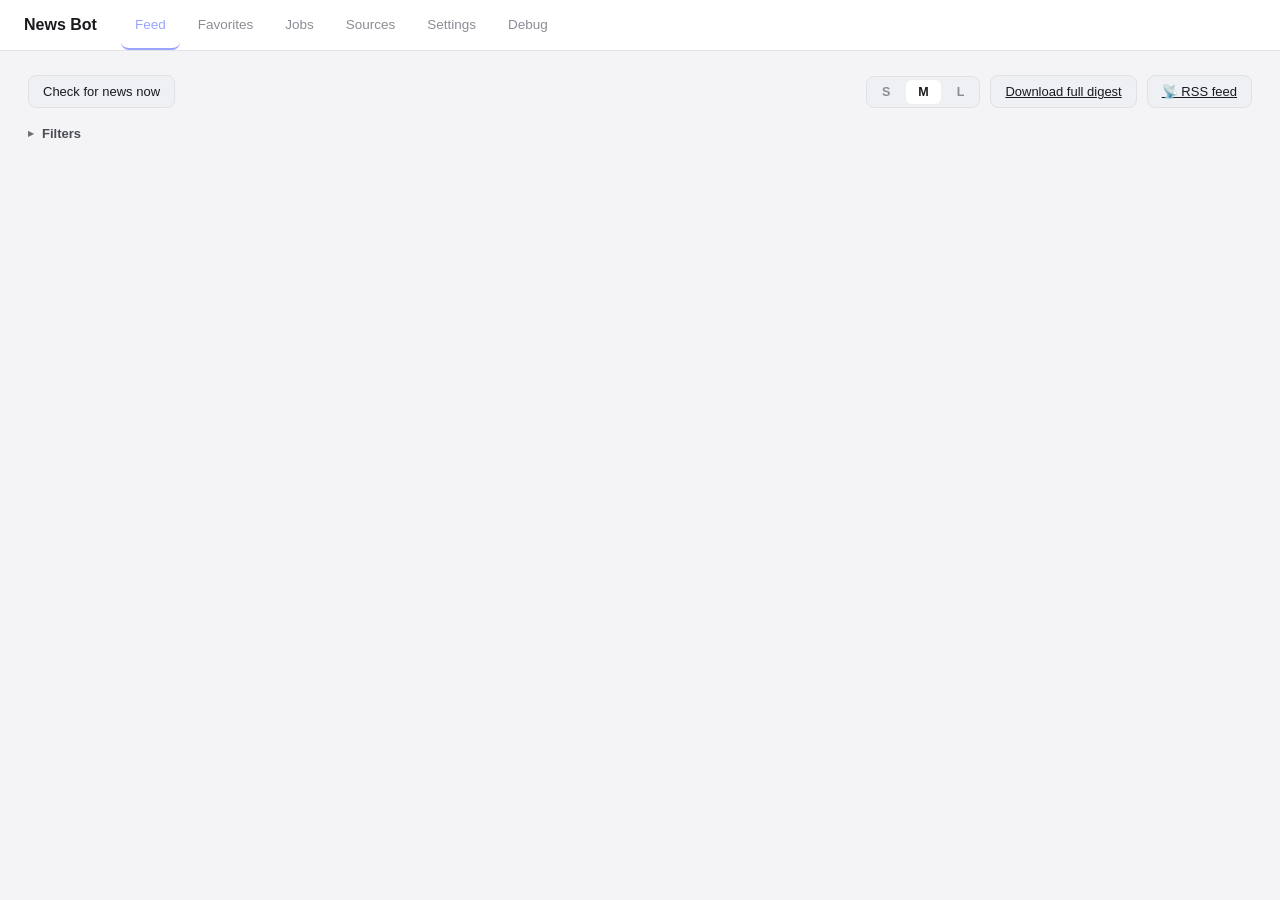
==== static/index.html @ f333988a "Add a Debug tab: live scheduler/Discord/scraping status Built after last night's silent failure -- a" ====
<!DOCTYPE html>
<html lang="en">
<head>
<meta charset="UTF-8">
<title>News Bot</title>
<meta name="viewport" content="width=device-width, initial-scale=1">
<link rel="stylesheet" href="/static/style.css">
</head>
<body>
  <header class="topbar">
    <h1>News Bot</h1>
    <button class="tab-btn active" data-view="feed">Feed</button>
    <button class="tab-btn" data-view="favorites">Favorites</button>
    <button class="tab-btn" data-view="jobs">Jobs</button>
    <button class="tab-btn" data-view="sources">Sources</button>
    <button class="tab-btn" data-view="settings">Settings</button>
    <button class="tab-btn" data-view="debug">Debug</button>
  </header>

  <main>
    <!-- FEED -->
    <section id="view-feed" class="view active">
      <div class="toolbar">
        <button id="run-now-btn">Check for news now</button>
        <span id="run-now-status" class="hint"></span>
        <div class="spacer"></div>
        <div class="view-toggle" id="size-toggle">
          <button class="view-toggle-btn" data-size="small" title="Small cards">S</button>
          <button class="view-toggle-btn active" data-size="medium" title="Medium cards">M</button>
          <button class="view-toggle-btn" data-size="large" title="Large cards">L</button>
        </div>
        <a class="btn" href="/api/digest.html" target="_blank">Download full digest</a>
        <a class="btn" href="/api/feed.xml" target="_blank" title="Subscribe in any RSS reader">📡 RSS feed</a>
      </div>
      <details id="feed-filters" class="filter-menu">
        <summary><span class="chevron">&#9656;</span> Filters</summary>
        <div id="feed-chips" class="chips"></div>
        <div id="feed-tag-chips" class="chips"></div>
      </details>
      <div id="feed-days"></div>
      <div id="feed-empty" class="empty-state" style="display:none">No articles yet — click "Check for news now" or wait for the daily run.</div>
      <div id="feed-no-match" class="empty-state" style="display:none">No articles match the selected filters.</div>
    </section>

    <!-- FAVORITES -->
    <section id="view-favorites" class="view">
      <div class="folder-layout">
        <div class="folder-list">
          <div class="toolbar">
            <button id="new-folder-btn">+ New folder</button>
          </div>
          <div id="folder-items"></div>
        </div>
        <div class="folder-content">
          <div id="favorites-grid" class="grid"></div>
          <div id="favorites-empty" class="empty-state" style="display:none">No favorites in this folder yet — star an article from the Feed tab.</div>
        </div>
      </div>
    </section>

    <!-- JOBS -->
    <section id="view-jobs" class="view">
      <div class="toolbar">
        <button id="job-run-now-btn">Check for jobs now</button>
        <span id="job-run-now-status" class="hint"></span>
        <div class="spacer"></div>
        <div class="view-toggle" id="job-view-toggle">
          <button class="view-toggle-btn active" data-view="list">List</button>
          <button class="view-toggle-btn" data-view="calendar">📅 Deadlines</button>
        </div>
        <a class="btn" href="/api/digest.html" target="_blank">Download full digest</a>
        <a class="btn" href="/api/feed.xml" target="_blank" title="Subscribe in any RSS reader">📡 RSS feed</a>
      </div>
      <details id="job-filters" class="filter-menu">
        <summary><span class="chevron">&#9656;</span> Filters</summary>
        <div id="job-chips" class="chips"></div>
        <p class="hint" style="margin: 4px 0;">Click a tag below to hide/show it (opposite of the source chips above) — Fellowship, Internship, Physicist, Post-Doc, and Professorship are hidden by default.</p>
        <div id="job-tag-chips" class="chips"></div>
      </details>
      <div id="job-list-view">
        <div id="job-days"></div>
        <div id="job-empty" class="empty-state" style="display:none">No job/thesis offers scraped yet — click "Check for jobs now" or wait for the daily run.</div>
        <div id="job-no-match" class="empty-state" style="display:none">No offers match the selected filters.</div>
      </div>
      <div id="job-calendar-view" style="display:none">
        <div class="cal-nav">
          <button id="job-cal-today">Today</button>
          <button id="job-cal-prev">&#8249;</button>
          <span id="job-cal-label" class="cal-nav__label"></span>
          <button id="job-cal-next">&#8250;</button>
        </div>
        <div id="job-cal-grid" class="cal-grid"></div>
        <div id="job-cal-empty" class="empty-state" style="display:none">No job/thesis offers have a known application deadline yet.</div>
      </div>
    </section>

    <!-- SOURCES -->
    <section id="view-sources" class="view">
      <datalist id="existing-groups-inline"></datalist>
      <div class="toolbar">
        <button id="add-source-btn" class="primary">+ Add source</button>
        <div class="spacer"></div>
        <div class="chips" id="health-filter-chips">
          <button class="chip chip-all active" data-health="__all__">All</button>
          <button class="chip" data-health="ok">🟢 Working</button>
          <button class="chip" data-health="empty">🟡 Empty</button>
          <button class="chip" data-health="error">🔴 Broken</button>
        </div>
      </div>
      <div id="group-filter-chips" class="chips"></div>
      <div id="add-source-form" style="display:none; margin-bottom: 20px;"></div>
      <h3>Websites</h3>
      <div id="website-sources"></div>
      <h3>Newsletters</h3>
      <div id="newsletter-sources"></div>
      <h3>Social Media</h3>
      <div id="social-sources"></div>
      <h3>Job/Thesis Offers</h3>
      <div id="job-sources"></div>
    </section>

    <!-- SETTINGS -->
    <section id="view-settings" class="view">
      <div class="card-form" style="margin-bottom: 20px;">
        <h3>Daily digest schedule</h3>
        <div class="field">
          <label>Time (24h)</label>
          <input type="number" id="setting-hour" min="0" max="23" style="width:70px">
          :
          <input type="number" id="setting-minute" min="0" max="59" style="width:70px">
        </div>
        <div class="field">
          <label>Timezone (IANA name)</label>
          <input type="text" id="setting-timezone" placeholder="Europe/Paris">
        </div>
        <div class="field">
          <label>Discord channel ID</label>
          <input type="text" id="setting-channel" placeholder="123456789012345678">
        </div>
        <button id="save-settings-btn" class="primary">Save</button>
        <span id="settings-status" class="hint"></span>
        <p class="hint">A schedule time change takes effect after restarting the app.</p>
      </div>

      <div class="card-form" style="margin-bottom: 20px;">
        <h3>Email digest subscribers</h3>
        <p class="hint" id="smtp-status"></p>
        <div class="field">
          <label>Add an email</label>
          <input type="email" id="subscribe-email" placeholder="you@example.com">
          <button id="subscribe-btn">Subscribe</button>
        </div>
        <div id="subscribers-list"></div>
      </div>

      <div class="card-form">
        <h3>Job tags</h3>
        <p class="hint">Job/thesis offers are auto-tagged by matching their title against each tag's keywords (first match wins, checked top to bottom). Only applies to the Jobs tab.</p>
        <div id="job-tags-list"></div>
        <div class="field" style="margin-top: 14px;">
          <label>New tag name</label>
          <input type="text" id="new-job-tag-name" placeholder="e.g. Postdoc" style="width: 200px">
        </div>
        <div class="field">
          <label>Keywords (comma-separated)</label>
          <input type="text" id="new-job-tag-keywords" placeholder="e.g. postdoc, post-doc, postdoctoral" style="width: 100%">
        </div>
        <button id="add-job-tag-btn" class="primary">Add tag</button>
        <button id="retag-jobs-btn">Reapply tags to existing listings</button>
        <span id="job-tags-status" class="hint"></span>
      </div>
    </section>

    <!-- DEBUG -->
    <section id="view-debug" class="view">
      <div class="toolbar">
        <button id="debug-refresh-btn">Refresh</button>
        <span id="debug-status" class="hint"></span>
      </div>

      <div class="card-form" style="margin-bottom: 20px;">
        <h3>Process</h3>
        <div id="debug-process"></div>
      </div>

      <div class="card-form" style="margin-bottom: 20px;">
        <h3>Discord bot</h3>
        <div id="debug-discord"></div>
      </div>

      <div class="card-form" style="margin-bottom: 20px;">
        <h3>Daily digest scheduler</h3>
        <div id="debug-scheduler"></div>
      </div>

      <div class="card-form" style="margin-bottom: 20px;">
        <h3>Articles</h3>
        <div id="debug-articles"></div>
      </div>

      <div class="card-form">
        <h3>Latest scraping, per source</h3>
        <p class="hint">Sources with the oldest (or no) check are listed first -- if the whole list shows "Not checked yet" or a check from days ago, the scheduler likely never ran, not just this one source.</p>
        <div id="debug-sources"></div>
      </div>
    </section>
  </main>

  <script src="/static/app.js"></script>
</body>
</html>
---- static/style.css ----
:root { color-scheme: dark; }
* { box-sizing: border-box; }
body {
  margin: 0;
  background: #16171a;
  color: #e8e8ea;
  font-family: -apple-system, BlinkMacSystemFont, "Segoe UI", Roboto, Helvetica, Arial, sans-serif;
}

header.topbar {
  position: sticky;
  top: 0;
  z-index: 20;
  display: flex;
  align-items: center;
  gap: 4px;
  padding: 0 24px;
  background: #1c1d21;
  border-bottom: 1px solid #2a2b30;
}
header.topbar h1 {
  font-size: 16px;
  font-weight: 600;
  margin: 0 20px 0 0;
  padding: 16px 0;
}
.tab-btn {
  appearance: none;
  border: none;
  background: none;
  color: #8a8d94;
  font-size: 13.5px;
  font-weight: 500;
  padding: 16px 14px;
  cursor: pointer;
  border-bottom: 2px solid transparent;
}
.tab-btn:hover { color: #e8e8ea; }
.tab-btn.active { color: #9aa5ff; border-bottom-color: #9aa5ff; }

main { padding: 24px 28px 60px; max-width: 1400px; margin: 0 auto; }
.view { display: none; }
.view.active { display: block; }

.toolbar {
  display: flex;
  flex-wrap: wrap;
  align-items: center;
  gap: 10px;
  margin-bottom: 18px;
}
.toolbar .spacer { flex: 1; }

button, .btn {
  appearance: none;
  border: 1px solid #2f3037;
  background: #232429;
  color: #e8e8ea;
  font-size: 13px;
  font-weight: 500;
  padding: 8px 14px;
  border-radius: 8px;
  cursor: pointer;
}
button:hover, .btn:hover { border-color: #4c4f56; }
button.primary { background: #3a4bd6; border-color: #3a4bd6; color: white; }
button.primary:hover { background: #4757e0; border-color: #4757e0; }
button.danger { color: #ff8a8a; }
button:disabled { opacity: 0.5; cursor: not-allowed; }

input[type="text"], input[type="email"], input[type="number"], select {
  background: #1e1f24;
  border: 1px solid #2f3037;
  color: #e8e8ea;
  font-size: 13px;
  padding: 8px 10px;
  border-radius: 8px;
}
input:focus, select:focus { outline: none; border-color: #6069d6; }
label { font-size: 12.5px; color: #b7bac1; display: block; margin-bottom: 4px; }
.field { margin-bottom: 12px; }

/* Chips (source filter) */
.chips { display: flex; flex-wrap: wrap; gap: 8px; margin-bottom: 18px; }
.chip {
  appearance: none; border: 1px solid #2f3037; background: #232429; color: #b7bac1;
  font-size: 12.5px; font-weight: 500; padding: 5px 12px; border-radius: 999px; cursor: pointer;
}
.chip:hover { border-color: #4c4f56; color: #e8e8ea; }
.chip[data-hue]:not(.chip-all) { border-color: hsla(var(--hue), 70%, 60%, 0.35); }
.chip[data-hue]:not(.chip-all).active {
  background: hsla(var(--hue), 70%, 55%, 0.22); border-color: hsl(var(--hue), 70%, 60%); color: hsl(var(--hue), 85%, 82%);
}
.chip-all.active { background: #33343b; border-color: #5a5d66; color: #f2f2f4; }
.chip-group-label {
  flex-basis: 100%;
  font-size: 11px; font-weight: 600; color: #6b6e75;
  text-transform: uppercase; letter-spacing: 0.03em;
  margin: 4px 0 -2px;
}

/* Article grid */
.grid { display: grid; grid-template-columns: repeat(auto-fill, minmax(300px, 1fr)); gap: 18px; }

.card.hidden { display: none; }

/* Small/Medium/Large segmented toggle (card size, in the Feed toolbar) */
.view-toggle { display: flex; gap: 4px; background: #1e1f24; border: 1px solid #2a2b30; border-radius: 8px; padding: 3px; }
.view-toggle-btn { appearance: none; border: none; background: none; color: #8a8d94; font-size: 12.5px; font-weight: 600; padding: 5px 12px; border-radius: 6px; cursor: pointer; }
.view-toggle-btn.active { background: #2f3037; color: #e8e8ea; }

/* Feed card size (data-size on #feed-days, set by app.js, persisted to
   localStorage) -- medium is the unmodified .grid/.card default above, so
   only small/large need overrides here. */
#feed-days[data-size="small"] .grid { grid-template-columns: repeat(auto-fill, minmax(190px, 1fr)); gap: 12px; }
#feed-days[data-size="small"] .card-image { aspect-ratio: 16 / 10; }
#feed-days[data-size="small"] .card-body { padding: 10px 12px 12px; gap: 6px; }
#feed-days[data-size="small"] .card-body h3 {
  font-size: 12.5px; -webkit-line-clamp: 2; display: -webkit-box; -webkit-box-orient: vertical; overflow: hidden;
}
#feed-days[data-size="small"] .card-meta { font-size: 10.5px; gap: 5px; }
#feed-days[data-size="small"] .tag, #feed-days[data-size="small"] .content-tag { font-size: 10px; padding: 1px 7px; }

#feed-days[data-size="large"] .grid { grid-template-columns: repeat(auto-fill, minmax(420px, 1fr)); gap: 24px; }
#feed-days[data-size="large"] .card-body { padding: 20px 22px 22px; gap: 14px; }
#feed-days[data-size="large"] .card-body h3 { font-size: 19px; }
#feed-days[data-size="large"] .card-meta { font-size: 13px; }

/* Filters menu: collapsible wrapper around the Feed tab's source/topic chip
   rows -- closed by default (see loadFeed(), no `open` attr), same <details>
   pattern as .day-group below, so opening it doesn't need any JS of its own. */
.filter-menu { margin-bottom: 18px; }
.filter-menu summary {
  list-style: none;
  cursor: pointer;
  display: flex;
  align-items: center;
  gap: 8px;
  font-size: 13px;
  font-weight: 600;
  color: #b7bac1;
  user-select: none;
}
.filter-menu summary::-webkit-details-marker { display: none; }
.filter-menu summary:hover { color: #e8e8ea; }
.filter-menu .chevron { display: inline-block; font-size: 11px; color: #6b6e75; transition: transform 0.12s ease; }
.filter-menu[open] .chevron { transform: rotate(90deg); }
.filter-menu .chips { margin-top: 12px; margin-bottom: 0; }
.filter-menu .chips:first-of-type { margin-top: 12px; }

/* Day groups: a plain grid of cards per calendar day, collapsible, with a
   vertical accent line down the left edge separating one day's cluster
   from the next (see the CLAUDE.md "Feed layout" note for why this replaced
   an earlier separate Grid/Timeline toggle). */
.day-group {
  border-left: 3px solid #2a2b30;
  padding-left: 16px;
  margin-bottom: 22px;
}
.day-group summary {
  list-style: none;
  cursor: pointer;
  display: flex;
  align-items: center;
  gap: 10px;
  padding: 4px 0 14px;
  user-select: none;
}
.day-group summary::-webkit-details-marker { display: none; }
.day-group .chevron {
  display: inline-block; font-size: 11px; color: #6b6e75; transition: transform 0.12s ease;
}
.day-group[open] .chevron { transform: rotate(90deg); }
.day-group-label { font-size: 13.5px; font-weight: 600; color: #e8e8ea; }
.day-group-count { font-size: 12px; color: #6b6e75; }
.day-group summary:hover .day-group-label { color: #9aa5ff; }

@media (prefers-color-scheme: light) {
  .view-toggle { background: #eef0f3; border-color: #dfe1e6; }
  .view-toggle-btn.active { background: #ffffff; color: #1a1a1e; }
  .day-group { border-left-color: #dfe1e6; }
  .day-group-label { color: #1a1a1e; }
  .filter-menu summary { color: #4a4d55; }
  .content-tag { background: #eef0f3; color: #4a4d55; }
  .job-tag { background: rgba(58,75,214,0.12); color: #3a4bd6; }
}
.card {
  position: relative;
  display: flex; flex-direction: column; background: #1e1f24; border: 1px solid #2a2b30; border-radius: 10px;
  overflow: hidden;
}
.card-image { width: 100%; aspect-ratio: 16/9; background: #26272c; overflow: hidden; }
.card-image img { width: 100%; height: 100%; object-fit: cover; display: block; }
.card-body { padding: 14px 16px 16px; display: flex; flex-direction: column; gap: 10px; flex: 1; }
.card-body h3 { margin: 0; font-size: 15px; line-height: 1.4; font-weight: 600; color: #f2f2f4; }
.card-body h3 a { color: inherit; text-decoration: none; }
.card-body h3 a:hover { text-decoration: underline; }
.card-meta { margin-top: auto; display: flex; align-items: center; flex-wrap: wrap; gap: 8px; font-size: 12px; color: #8a8d94; }
.tag {
  background: hsla(var(--hue), 70%, 55%, 0.18); color: hsl(var(--hue), 85%, 78%); font-weight: 600;
  font-size: 11px; padding: 2px 9px; border-radius: 999px; white-space: nowrap;
}
.content-tag {
  background: #2a2b30; color: #b7bac1; font-weight: 500;
  font-size: 11px; padding: 2px 9px; border-radius: 999px; white-space: nowrap;
}
.job-tag {
  background: rgba(154,165,255,0.16); color: #9aa5ff; font-weight: 600;
  font-size: 11px; padding: 2px 9px; border-radius: 999px; white-space: nowrap;
}
.deadline-badge {
  font-size: 11px; font-weight: 600; padding: 2px 9px; border-radius: 999px; white-space: nowrap;
  background: rgba(242,201,76,0.16); color: #f2c94c;
}
.deadline-badge[data-passed="true"] { background: rgba(255,138,138,0.14); color: #ff8a8a; }
.deadline-edit-btn {
  appearance: none; border: 1px dashed #3f4048; background: none; color: #8a8d94;
  font-size: 11px; padding: 1px 8px; border-radius: 999px; cursor: pointer; white-space: nowrap;
}
.deadline-edit-btn:hover { border-color: #6069d6; color: #9aa5ff; }
.archive-btn {
  appearance: none; border: 1px dashed #3f4048; background: none; color: #8a8d94;
  font-size: 11px; padding: 1px 8px; border-radius: 999px; cursor: pointer; white-space: nowrap;
}
.archive-btn:hover { border-color: #ff8a8a; color: #ff8a8a; }
.fav-btn {
  position: absolute; top: 10px; right: 10px; z-index: 2;
  background: rgba(20,20,24,0.7); border: none; border-radius: 999px; width: 30px; height: 30px;
  font-size: 15px; color: #f2c94c; cursor: pointer; padding: 0;
}
.fav-btn:hover { background: rgba(20,20,24,0.9); }

.empty-state { padding: 60px 28px; text-align: center; color: #6b6e75; font-size: 14px; }

/* Sources list */
.source-row {
  display: flex; flex-wrap: wrap; align-items: center; gap: 12px; padding: 12px 14px;
  background: #1e1f24; border: 1px solid #2a2b30; border-radius: 8px; margin-bottom: 8px;
}
.source-row .name { font-weight: 600; flex: 1; }
.source-row .meta { color: #6b6e75; font-size: 12px; }
.source-row.disabled { opacity: 0.5; }
.latest-article {
  flex-basis: 100%; font-size: 12.5px; color: #8a8d94;
  overflow: hidden; text-overflow: ellipsis; white-space: nowrap;
}
.latest-article a { color: #9aa5ff; text-decoration: none; }
.latest-article a:hover { text-decoration: underline; }
.group-input { width: 130px; font-size: 12px; padding: 4px 8px; }
.job-tag-move { display: flex; flex-direction: column; gap: 2px; }
.move-job-tag-btn { padding: 0 6px; font-size: 10px; line-height: 1.6; }
.move-job-tag-btn:disabled { opacity: 0.25; cursor: default; }
.health-badge { font-size: 12px; color: #8a8d94; white-space: nowrap; cursor: help; }

.card-form {
  background: #1e1f24; border: 1px solid #2a2b30; border-radius: 10px; padding: 18px; max-width: 520px;
}
.card-form h3 { margin-top: 0; }
.inline-edit-form { margin: -4px 0 12px; }
.hint { font-size: 12px; color: #6b6e75; margin-top: 4px; }
.error-text { color: #ff8a8a; font-size: 12.5px; margin-top: 6px; }
.success-text { color: #7fd88f; font-size: 12.5px; margin-top: 6px; }

/* Folders */
.folder-layout { display: flex; gap: 20px; align-items: flex-start; }
.folder-list { width: 220px; flex-shrink: 0; }
.folder-item {
  display: flex; justify-content: space-between; align-items: center; gap: 8px;
  padding: 8px 10px; border-radius: 8px; cursor: pointer; color: #b7bac1; font-size: 13.5px;
}
.folder-item:hover { background: #1e1f24; }
.folder-item.active { background: #232429; color: #e8e8ea; font-weight: 600; }
.folder-item .count { color: #6b6e75; font-size: 12px; }
.folder-content { flex: 1; }

select.folder-picker { margin-top: 8px; }

.selector-field-row { display: flex; gap: 6px; align-items: stretch; }
.selector-field-row input { flex: 1; }
.pick-btn { flex-shrink: 0; white-space: nowrap; }

/* Selector picker: a live sandboxed preview of the target page, opened by
   a field's "🎯 Pick" button, for clicking an element instead of hand-
   typing a CSS selector -- see static/picker-inject.js for the script
   injected into the iframe itself. */
.picker-modal .modal__box { max-width: 1100px; width: 95vw; }
.picker-status { display: flex; align-items: center; gap: 10px; margin-bottom: 10px; font-size: 13px; color: #b7bac1; flex-wrap: wrap; }
.picker-status strong { color: #9aa5ff; }
.picker-frame-wrap { border: 1px solid #2a2b30; border-radius: 8px; overflow: hidden; background: #fff; }
.picker-frame-wrap iframe { width: 100%; height: 60vh; border: none; display: block; }

/* Jobs: deadline calendar view -- a real Mon-Sun month grid, same shape as
   any calendar app. Cells hold up to 3 small source-hued pills; a "+N more"
   or clicking the day number opens the modal below with the full list. */
.cal-nav { display: flex; align-items: center; gap: 10px; margin-bottom: 14px; }
.cal-nav__label { font-size: 15px; font-weight: 600; min-width: 160px; text-align: center; }
.cal-grid { display: grid; grid-template-columns: repeat(7, 1fr); gap: 1px; background: #2a2b30; border: 1px solid #2a2b30; border-radius: 8px; overflow: hidden; }
.cal__weekday { background: #1c1d21; color: #6b6e75; font-size: 11px; font-weight: 600; text-transform: uppercase; padding: 6px 8px; text-align: center; }
.cal__cell { background: #1e1f24; min-height: 90px; padding: 6px; display: flex; flex-direction: column; gap: 4px; cursor: pointer; }
.cal__cell:hover { background: #232429; }
.cal__cell--out { opacity: 0.4; }
.cal__cell--today .cal__daynum { color: #9aa5ff; font-weight: 700; }
.cal__daynum { font-size: 12px; color: #b7bac1; }
.cal__pills { display: flex; flex-direction: column; gap: 3px; }
.cal__pill {
  appearance: none; border: none; text-align: left; cursor: pointer;
  background: hsla(var(--hue), 70%, 55%, 0.22); color: hsl(var(--hue), 85%, 82%);
  font-size: 10.5px; padding: 2px 6px; border-radius: 4px;
  white-space: nowrap; overflow: hidden; text-overflow: ellipsis;
}
.cal__more { font-size: 10.5px; color: #6b6e75; padding: 0 2px; }

/* Shared small modal (job-day deadline detail) -- this app had no modal
   pattern before; kept intentionally minimal since it's used in one place
   so far, not a reusable design-system component. */
.modal { position: fixed; inset: 0; background: rgba(10,10,12,0.6); display: flex; align-items: center; justify-content: center; z-index: 50; padding: 20px; }
.modal__box { background: #1e1f24; border: 1px solid #2a2b30; border-radius: 10px; padding: 20px; max-width: 900px; max-height: 85vh; overflow-y: auto; width: 100%; }
.modal__head { display: flex; align-items: center; justify-content: space-between; gap: 12px; margin-bottom: 16px; }
.modal__head h3 { margin: 0; font-size: 16px; }
.modal__close { appearance: none; border: none; background: none; color: #8a8d94; font-size: 22px; line-height: 1; cursor: pointer; padding: 0; }
.modal__close:hover { color: #e8e8ea; }

@media (prefers-color-scheme: light) {
  body { background: #f4f4f6; color: #1a1a1e; }
  header.topbar { background: #ffffff; border-bottom-color: #e4e4e8; }
  button, .btn { background: #eef0f3; border-color: #dfe1e6; color: #1a1a1e; }
  input, select { background: #ffffff; border-color: #dfe1e6; color: #1a1a1e; }
  .card, .source-row, .card-form { background: #ffffff; border-color: #e4e4e8; }
  .card-image { background: #eceef1; }
  .card-body h3 { color: #1a1a1e; }
  .cal-grid { background: #e4e4e8; border-color: #e4e4e8; }
  .cal__weekday { background: #ffffff; color: #6b6e75; }
  .cal__cell { background: #f4f4f6; }
  .cal__cell:hover { background: #eef0f3; }
  .cal__daynum { color: #4a4d55; }
  .modal__box { background: #ffffff; border-color: #e4e4e8; }
}
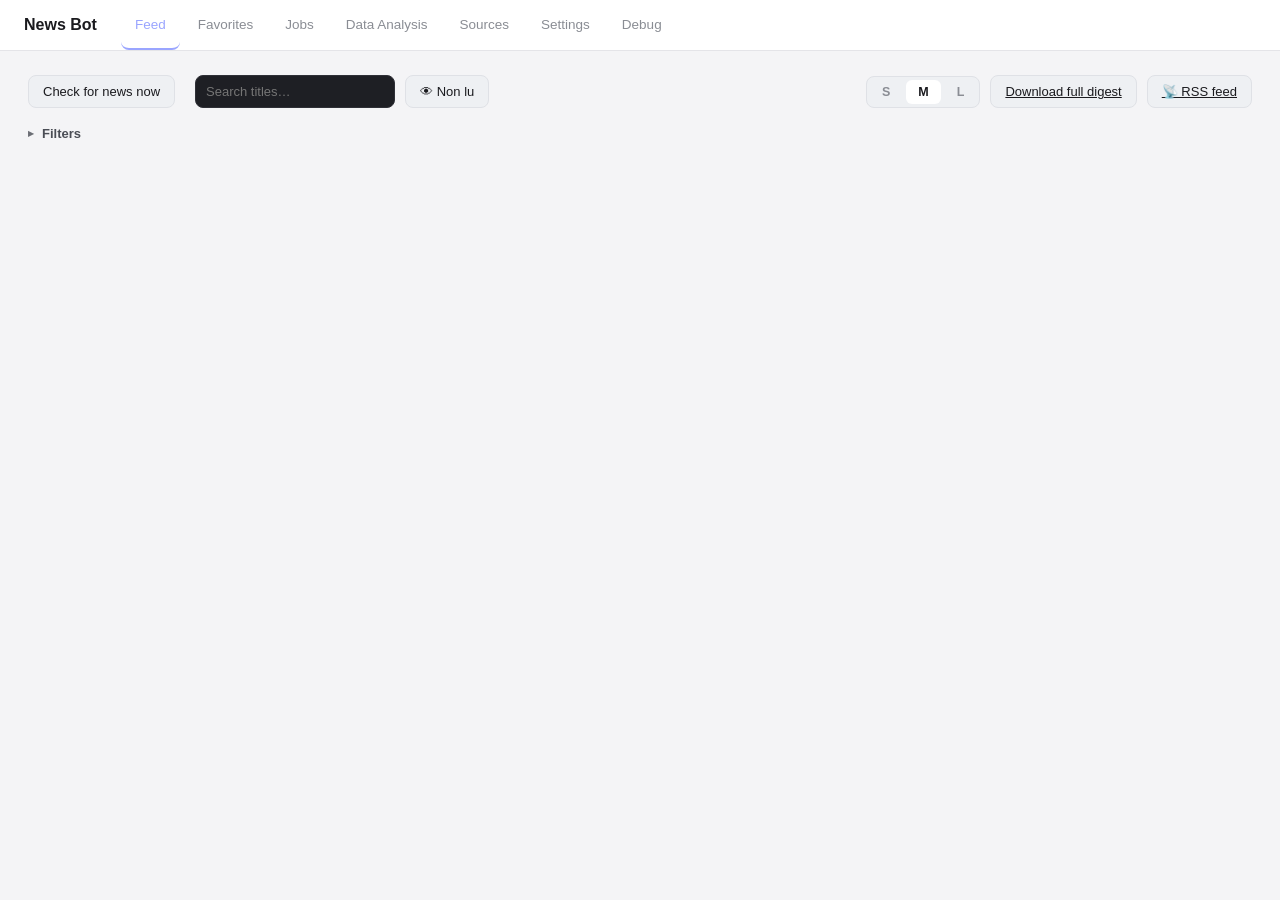
==== commit 7b1359e3: "Jobs tab overhaul, Indeed same-digest dedup fix, app.doctorat.gouv.fr source Accumulated work across" ====
--- a/static/index.html
+++ b/static/index.html
@@ -12,6 +12,7 @@
     <button class="tab-btn active" data-view="feed">Feed</button>
     <button class="tab-btn" data-view="favorites">Favorites</button>
     <button class="tab-btn" data-view="jobs">Jobs</button>
+    <button class="tab-btn" data-view="analysis">Data Analysis</button>
     <button class="tab-btn" data-view="sources">Sources</button>
     <button class="tab-btn" data-view="settings">Settings</button>
     <button class="tab-btn" data-view="debug">Debug</button>
@@ -23,6 +24,8 @@
       <div class="toolbar">
         <button id="run-now-btn">Check for news now</button>
         <span id="run-now-status" class="hint"></span>
+        <input type="search" id="feed-search" class="search-input" placeholder="Search titles…">
+        <button id="feed-unread-toggle" title="Show only articles you haven't viewed">👁 Non lu</button>
         <div class="spacer"></div>
         <div class="view-toggle" id="size-toggle">
           <button class="view-toggle-btn" data-size="small" title="Small cards">S</button>
@@ -63,18 +66,33 @@
       <div class="toolbar">
         <button id="job-run-now-btn">Check for jobs now</button>
         <span id="job-run-now-status" class="hint"></span>
+        <input type="search" id="job-search" class="search-input" placeholder="Search titles…">
+        <button id="job-hide-expired-toggle" title="Hide offers whose application deadline has already passed">⏰ Hide expired</button>
+        <button id="job-show-hidden-toggle" title="Show offers you've hidden (pay/saved text are kept, unlike Archive)">🙈 Show hidden</button>
+        <button id="job-show-archived-toggle" title="Show offers you've archived (pay/saved text are not kept)">📁 Show archived</button>
         <div class="spacer"></div>
         <div class="view-toggle" id="job-view-toggle">
           <button class="view-toggle-btn active" data-view="list">List</button>
           <button class="view-toggle-btn" data-view="calendar">📅 Deadlines</button>
         </div>
+        <div class="view-toggle" id="job-group-toggle" title="Quick-filter by source group">
+          <button class="view-toggle-btn active" data-group="">All</button>
+          <button class="view-toggle-btn" data-group="PhD">PhD</button>
+          <button class="view-toggle-btn" data-group="ComSci">ComSci</button>
+        </div>
+        <button id="job-select-toggle-btn">☑ Select</button>
+        <button id="job-archive-selected-btn" style="display:none">🗄 Archive selected (<span id="job-selected-count">0</span>)</button>
+        <button id="job-hide-selected-btn" style="display:none">🙈 Hide selected</button>
+        <button id="job-stats-btn">📊 Pay stats</button>
+        <button id="job-new-tag-btn">+ New tag</button>
+        <button id="job-review-duplicates-btn" style="display:none">⚠ Review duplicates (<span id="job-review-duplicates-count">0</span>)</button>
         <a class="btn" href="/api/digest.html" target="_blank">Download full digest</a>
-        <a class="btn" href="/api/feed.xml" target="_blank" title="Subscribe in any RSS reader">📡 RSS feed</a>
+        <a class="btn" href="/api/jobs-feed.xml" target="_blank" title="Subscribe in any RSS reader (job/thesis offers only)">📡 RSS feed</a>
       </div>
       <details id="job-filters" class="filter-menu">
         <summary><span class="chevron">&#9656;</span> Filters</summary>
         <div id="job-chips" class="chips"></div>
-        <p class="hint" style="margin: 4px 0;">Click a tag below to hide/show it (opposite of the source chips above) — Fellowship, Internship, Physicist, Post-Doc, and Professorship are hidden by default.</p>
+        <p class="hint" style="margin: 4px 0;">Click a tag below to hide/show it (opposite of the source chips above) — Fellowship, Internship, Physicist, Post-Doc, and Professorship are hidden by default. This is saved per browser, so clicking one persists across visits — <button id="job-tag-reset-btn" class="link-btn">reset to default</button> if a tag you expect to be hidden (or shown) isn't.</p>
         <div id="job-tag-chips" class="chips"></div>
       </details>
       <div id="job-list-view">
@@ -91,6 +109,99 @@
         </div>
         <div id="job-cal-grid" class="cal-grid"></div>
         <div id="job-cal-empty" class="empty-state" style="display:none">No job/thesis offers have a known application deadline yet.</div>
+      </div>
+    </section>
+
+    <!-- DATA ANALYSIS (Jobs-side analytics: pay stats, volume by source, offers over time) -->
+    <section id="view-analysis" class="view">
+      <div class="toolbar">
+        <button id="analysis-refresh-btn">Refresh</button>
+        <label class="hint" for="analysis-bin-size" style="margin-left: 10px;">Pay bin (€)</label>
+        <input type="number" id="analysis-bin-size" min="1" step="100" style="width: 90px">
+        <label class="hint" for="analysis-granularity" style="margin-left: 10px;">Time bucket</label>
+        <select id="analysis-granularity">
+          <option value="week">Week</option>
+          <option value="month">Month</option>
+          <option value="quarter">Quarter</option>
+        </select>
+        <span id="analysis-status" class="hint"></span>
+      </div>
+
+      <div class="card-form" style="margin-bottom: 20px;">
+        <h3>Pay by tag</h3>
+        <p class="hint">
+          Archived offers are excluded, like every other chart on this page --
+          this tracks the active pipeline, not a retrospective pay archive (the
+          "📊 Pay stats" popup in the Jobs tab is the one place that still
+          includes archived offers, by design). "Untagged" and the 5 tags
+          hidden by default in the Jobs tab (Fellowship, Internship, Physicist,
+          Post-Doc, Professorship) are excluded here too. Best-effort: remuneration is
+          either scraped (title/excerpt only, so most listings won't have one)
+          or entered by hand via a job card's "+ Pay" / "✎" button. Figures are
+          always normalized to an annual amount first -- a per-month entry is
+          multiplied by 12 before averaging. Each histogram bins that tag's own
+          offers into fixed 500-wide pay ranges (its own min–max, not a shared
+          scale across tags), with a normal (Gaussian) curve fit to the same
+          mean/std dev overlaid -- how closely the bars hug the curve is itself
+          informative (a tight fit suggests pay here genuinely clusters around
+          one typical figure; a poor fit suggests several distinct pay tiers
+          lumped under one tag). Variance/std dev need at least 2 values to
+          mean anything and show "—" otherwise.
+        </p>
+        <div id="analysis-pay-charts"></div>
+      </div>
+
+      <div class="card-form" style="margin-bottom: 20px;">
+        <h3>Pay by city</h3>
+        <p class="hint">
+          Mean pay per city (only cities with at least one parseable pay value
+          are shown). No curve here -- city is a category with no natural
+          order, same reasoning as Offers by tag/Volume by source below.
+        </p>
+        <div id="analysis-pay-by-city"></div>
+      </div>
+
+      <div class="card-form" style="margin-bottom: 20px;">
+        <h3>Offers by tag</h3>
+        <p class="hint">
+          Same tag exclusions as Pay by tag above ("Untagged" plus the 5 tags
+          hidden by default in Jobs). How many job/thesis offers fall under each tag in total, archived
+          included. No curve fit here -- tags are categories with no natural
+          order, so there's no continuous axis for a curve to follow the way
+          there is for a histogram or a time series.
+        </p>
+        <div id="analysis-tag-distribution"></div>
+      </div>
+
+      <div class="card-form" style="margin-bottom: 20px;">
+        <h3>Volume by source</h3>
+        <p class="hint">How many offers each job source has contributed in total. Same "no curve, categories aren't ordered" reasoning as Offers by tag.</p>
+        <div id="analysis-source-volume"></div>
+      </div>
+
+      <div class="card-form" style="margin-bottom: 20px;">
+        <h3>Offers over time</h3>
+        <p class="hint">
+          Monthly count of offers *dated* that month (each offer's own
+          pub_date -- its listed posting date, or "now" as a fallback for a
+          source with no real date). A quadratic trend curve (least-squares
+          fit, not a moving average) is overlaid to show the broad direction
+          independent of month-to-month noise.
+        </p>
+        <div id="analysis-time-series"></div>
+      </div>
+
+      <div class="card-form">
+        <h3>New jobs over time</h3>
+        <p class="hint">
+          Monthly count of offers this app *first scraped* that month
+          (first_seen_at -- never defaulted or backfilled, always the real
+          discovery moment) -- a different question from "Offers over time"
+          above: this tracks the scraper's own discovery activity, not when
+          postings themselves claim to be dated. The two can disagree a lot
+          for a source with real (possibly old) listing dates.
+        </p>
+        <div id="analysis-new-jobs-time"></div>
       </div>
     </section>
 
--- a/static/style.css
+++ b/static/style.css
@@ -68,7 +68,7 @@
 button.danger { color: #ff8a8a; }
 button:disabled { opacity: 0.5; cursor: not-allowed; }
 
-input[type="text"], input[type="email"], input[type="number"], select {
+input[type="text"], input[type="email"], input[type="number"], input[type="search"], select {
   background: #1e1f24;
   border: 1px solid #2f3037;
   color: #e8e8ea;
@@ -77,6 +77,15 @@
   border-radius: 8px;
 }
 input:focus, select:focus { outline: none; border-color: #6069d6; }
+.search-input { width: 200px; }
+#feed-unread-toggle.active { background: #6069d6; border-color: #6069d6; color: #fff; }
+#job-hide-expired-toggle.active { background: #6069d6; border-color: #6069d6; color: #fff; }
+#job-show-hidden-toggle.active { background: #6069d6; border-color: #6069d6; color: #fff; }
+/* Red, requested directly -- distinct from every other toggle's blue
+   "active" state on purpose, since this one surfaces offers that were
+   deliberately put away for good (and whose saved text is already gone,
+   unlike Hide) rather than a lighter, reversible declutter. */
+#job-show-archived-toggle.active { background: #d65c5c; border-color: #d65c5c; color: #fff; }
 label { font-size: 12.5px; color: #b7bac1; display: block; margin-bottom: 4px; }
 .field { margin-bottom: 12px; }
 
@@ -118,12 +127,14 @@
 #feed-days[data-size="small"] .card-body h3 {
   font-size: 12.5px; -webkit-line-clamp: 2; display: -webkit-box; -webkit-box-orient: vertical; overflow: hidden;
 }
+#feed-days[data-size="small"] .card-excerpt { display: none; }
 #feed-days[data-size="small"] .card-meta { font-size: 10.5px; gap: 5px; }
 #feed-days[data-size="small"] .tag, #feed-days[data-size="small"] .content-tag { font-size: 10px; padding: 1px 7px; }
 
 #feed-days[data-size="large"] .grid { grid-template-columns: repeat(auto-fill, minmax(420px, 1fr)); gap: 24px; }
 #feed-days[data-size="large"] .card-body { padding: 20px 22px 22px; gap: 14px; }
 #feed-days[data-size="large"] .card-body h3 { font-size: 19px; }
+#feed-days[data-size="large"] .card-excerpt { font-size: 14px; -webkit-line-clamp: 4; }
 #feed-days[data-size="large"] .card-meta { font-size: 13px; }
 
 /* Filters menu: collapsible wrapper around the Feed tab's source/topic chip
@@ -191,11 +202,28 @@
 }
 .card-image { width: 100%; aspect-ratio: 16/9; background: #26272c; overflow: hidden; }
 .card-image img { width: 100%; height: 100%; object-fit: cover; display: block; }
+/* Letter-avatar fallback (no article image, no source logo, or either one
+   failed to load) -- see cardImageFallback() in app.js. Same hue a
+   source's own tag chip uses, via --hue, so it still reads as "this
+   source" rather than a generic blank tile. */
+.card-image--placeholder {
+  display: flex; align-items: center; justify-content: center;
+  font-size: 42px; font-weight: 700; color: hsl(var(--hue), 55%, 75%);
+  background: hsl(var(--hue), 30%, 18%);
+}
 .card-body { padding: 14px 16px 16px; display: flex; flex-direction: column; gap: 10px; flex: 1; }
 .card-body h3 { margin: 0; font-size: 15px; line-height: 1.4; font-weight: 600; color: #f2f2f4; }
 .card-body h3 a { color: inherit; text-decoration: none; }
 .card-body h3 a:hover { text-decoration: underline; }
+.card-excerpt {
+  margin: 0; font-size: 13px; line-height: 1.5; color: #b0b3ba;
+  display: -webkit-box; -webkit-box-orient: vertical; -webkit-line-clamp: 3; overflow: hidden;
+}
 .card-meta { margin-top: auto; display: flex; align-items: center; flex-wrap: wrap; gap: 8px; font-size: 12px; color: #8a8d94; }
+.new-badge {
+  background: #2c7a4b; color: #d8f5e3; font-size: 10px; font-weight: 700;
+  letter-spacing: 0.04em; padding: 2px 7px; border-radius: 999px;
+}
 .tag {
   background: hsla(var(--hue), 70%, 55%, 0.18); color: hsl(var(--hue), 85%, 78%); font-weight: 600;
   font-size: 11px; padding: 2px 9px; border-radius: 999px; white-space: nowrap;
@@ -218,6 +246,68 @@
   font-size: 11px; padding: 1px 8px; border-radius: 999px; cursor: pointer; white-space: nowrap;
 }
 .deadline-edit-btn:hover { border-color: #6069d6; color: #9aa5ff; }
+.remuneration-badge {
+  font-size: 11px; font-weight: 600; padding: 2px 9px; border-radius: 999px; white-space: nowrap;
+  background: rgba(94,199,132,0.16); color: #5ec784;
+}
+.remuneration-edit-btn {
+  appearance: none; border: 1px dashed #3f4048; background: none; color: #8a8d94;
+  font-size: 11px; padding: 1px 8px; border-radius: 999px; cursor: pointer; white-space: nowrap;
+}
+.remuneration-edit-btn:hover { border-color: #5ec784; color: #5ec784; }
+.city-badge {
+  font-size: 11px; font-weight: 600; padding: 2px 9px; border-radius: 999px; white-space: nowrap;
+  background: rgba(154,165,255,0.16); color: #9aa5ff;
+}
+.city-edit-btn {
+  appearance: none; border: 1px dashed #3f4048; background: none; color: #8a8d94;
+  font-size: 11px; padding: 1px 8px; border-radius: 999px; cursor: pointer; white-space: nowrap;
+}
+.city-edit-btn:hover { border-color: #9aa5ff; color: #9aa5ff; }
+.link-edit-btn {
+  appearance: none; border: 1px dashed #3f4048; background: none; color: #8a8d94;
+  font-size: 11px; padding: 1px 8px; border-radius: 999px; cursor: pointer; white-space: nowrap;
+}
+.link-edit-btn:hover { border-color: #6069d6; color: #9aa5ff; }
+
+.stats-table { width: 100%; border-collapse: collapse; font-size: 13px; margin-top: 10px; }
+.stats-table th, .stats-table td { text-align: left; padding: 8px 10px; border-bottom: 1px solid #2a2b30; }
+.stats-table th { color: #8a8d94; font-weight: 600; font-size: 11px; text-transform: uppercase; letter-spacing: 0.03em; }
+.stats-table tbody tr:hover { background: #23242a; }
+
+/* Data Analysis page (loadAnalysis/renderStatChart) -- real full-width
+   SVG bar charts (viewBox + width:100%, so the chart always fills its
+   container rather than being boxed into a small fixed tile), with
+   gridlines/axis labels and an optional overlaid fitted curve (Gaussian
+   for pay histograms, quadratic trend for time series). Still no chart
+   library -- plain inline SVG, same "no new dependency" convention as
+   every other chart on this page. */
+.chart-section { margin-bottom: 28px; }
+.chart-section:last-child { margin-bottom: 0; }
+.chart-section h4 { margin: 0 0 6px; font-size: 13px; font-weight: 600; }
+.stat-chart { display: block; width: 100%; height: auto; }
+.chart-grid { stroke: #2a2b30; stroke-width: 1; }
+.chart-axis { stroke: #3f4048; stroke-width: 1.5; }
+.chart-ytick { font-size: 10.5px; fill: #8a8d94; }
+.chart-xtick { font-size: 10px; fill: #8a8d94; }
+.chart-curve { fill: none; stroke: #fff; stroke-width: 2; stroke-opacity: 0.85; }
+.chart-stats { margin: 8px 0 0; font-size: 12px; color: #b7bac1; }
+.chart-stats strong { color: #e8e8ea; font-weight: 600; }
+#analysis-tag-distribution, #analysis-source-volume { display: flex; flex-direction: column; }
+
+/* Possible-duplicate Indeed import review (openPendingDuplicatesModal) --
+   a side-by-side comparison card per pair (new import vs the existing
+   matched article), plus a decide-now action row. */
+.dup-list { display: flex; flex-direction: column; gap: 12px; }
+.dup-pair {
+  display: grid; grid-template-columns: 1fr 1fr auto; gap: 14px; align-items: start;
+  background: #23242a; border: 1px solid #2a2b30; border-radius: 8px; padding: 12px 14px;
+}
+.dup-pair__label { font-size: 10.5px; text-transform: uppercase; letter-spacing: 0.03em; color: #8a8d94; margin-bottom: 4px; }
+.dup-pair__title { font-size: 13px; margin-bottom: 4px; }
+.dup-pair__actions { display: flex; flex-direction: column; gap: 6px; }
+.dup-pair__actions button { white-space: nowrap; font-size: 12px; }
+
 .archive-btn {
   appearance: none; border: 1px dashed #3f4048; background: none; color: #8a8d94;
   font-size: 11px; padding: 1px 8px; border-radius: 999px; cursor: pointer; white-space: nowrap;
@@ -229,6 +319,15 @@
   font-size: 15px; color: #f2c94c; cursor: pointer; padding: 0;
 }
 .fav-btn:hover { background: rgba(20,20,24,0.9); }
+.job-select {
+  position: absolute; top: 12px; left: 12px; z-index: 2;
+  width: 20px; height: 20px; cursor: pointer; accent-color: #6069d6;
+}
+.card[data-select-id], .card[data-embed-url] { cursor: pointer; }
+.card:has(.job-select:checked) { border-color: #6069d6; background: #23242e; }
+.fav-btn:disabled, .deadline-edit-btn:disabled, .archive-btn:disabled {
+  opacity: 0.35; cursor: default; pointer-events: none;
+}
 
 .empty-state { padding: 60px 28px; text-align: center; color: #6b6e75; font-size: 14px; }
 
@@ -247,6 +346,17 @@
 .latest-article a { color: #9aa5ff; text-decoration: none; }
 .latest-article a:hover { text-decoration: underline; }
 .group-input { width: 130px; font-size: 12px; padding: 4px 8px; }
+.job-tags { display: inline-flex; flex-wrap: wrap; gap: 4px; align-items: center; }
+.job-tag button.job-tag-remove { appearance: none; border: none; background: none; color: inherit; opacity: 0.6; padding: 0 0 0 4px; cursor: pointer; font-size: 10px; }
+.job-tag button.job-tag-remove:hover { opacity: 1; }
+.job-tag--none { opacity: 0.6; }
+.job-tag-add { font-size: 11px; padding: 1px 4px; border-radius: 999px; background: none; border: 1px dashed #3f4048; color: #8a8d94; cursor: pointer; }
+/* Subject topics on a job -- amber, so they never read as job tags (blue). */
+.topics { display: inline-flex; flex-wrap: wrap; gap: 4px; align-items: center; }
+.topic-tag { display: inline-flex; align-items: center; gap: 3px; font-size: 11px; font-weight: 600; padding: 2px 8px; border-radius: 999px; background: rgba(214,150,40,0.16); color: #c98a10; white-space: nowrap; }
+.topic-tag button.topic-remove { appearance: none; border: none; background: none; color: inherit; opacity: 0.6; padding: 0; cursor: pointer; font-size: 10px; }
+.topic-tag button.topic-remove:hover { opacity: 1; }
+.topic-add { font-size: 11px; width: 92px; padding: 1px 6px; border-radius: 999px; border: 1px dashed #3f4048; background: none; color: inherit; }
 .job-tag-move { display: flex; flex-direction: column; gap: 2px; }
 .move-job-tag-btn { padding: 0 6px; font-size: 10px; line-height: 1.6; }
 .move-job-tag-btn:disabled { opacity: 0.25; cursor: default; }
@@ -256,10 +366,17 @@
   background: #1e1f24; border: 1px solid #2a2b30; border-radius: 10px; padding: 18px; max-width: 520px;
 }
 .card-form h3 { margin-top: 0; }
+/* Data Analysis reuses .card-form's background/border/padding for each
+   chart section, but its charts need to fill the page the way a small
+   Settings-style form never does -- the shared 520px cap left every
+   graph "half width" regardless of main's own 1400px cap. Scoped to this
+   one view rather than removing max-width from .card-form itself, which
+   every other (genuinely narrow) form using that class still wants. */
+#view-analysis .card-form { max-width: none; }
 .inline-edit-form { margin: -4px 0 12px; }
 .hint { font-size: 12px; color: #6b6e75; margin-top: 4px; }
+.link-btn { appearance: none; border: none; background: none; padding: 0; font: inherit; color: #6069d6; text-decoration: underline; cursor: pointer; }
 .error-text { color: #ff8a8a; font-size: 12.5px; margin-top: 6px; }
-.success-text { color: #7fd88f; font-size: 12.5px; margin-top: 6px; }
 
 /* Folders */
 .folder-layout { display: flex; gap: 20px; align-items: flex-start; }
@@ -288,6 +405,73 @@
 .picker-status strong { color: #9aa5ff; }
 .picker-frame-wrap { border: 1px solid #2a2b30; border-radius: 8px; overflow: hidden; background: #fff; }
 .picker-frame-wrap iframe { width: 100%; height: 60vh; border: none; display: block; }
+
+/* Feed's "open embedded" article viewer -- see openArticleViewer in app.js. */
+.article-viewer-box { max-width: 1000px; width: 95vw; }
+.article-viewer-frame-wrap { border: 1px solid #2a2b30; border-radius: 8px; overflow: hidden; background: #fff; }
+.article-viewer-frame-wrap iframe { width: 100%; height: 75vh; border: none; display: block; }
+.article-viewer-head-actions { display: flex; align-items: center; gap: 10px; flex-shrink: 0; }
+.article-viewer-fav {
+  position: static; width: auto; height: auto; background: none;
+  font-size: 19px; color: #f2c94c; padding: 0;
+}
+.article-viewer-actions {
+  display: flex; align-items: center; justify-content: space-between; flex-wrap: wrap;
+  gap: 10px; margin-bottom: 10px;
+}
+.article-remind-later-btn {
+  appearance: none; border: 1px solid #3f4048; background: none; color: #b7bac1;
+  font-size: 12.5px; padding: 6px 12px; border-radius: 999px; cursor: pointer; white-space: nowrap;
+}
+.article-remind-later-btn:hover { border-color: #f2c94c; color: #f2c94c; }
+
+/* Saved job-offer page text (see save_article_text/openSavedTextViewer) --
+   plain-text snapshot, not the live embedded iframe, so this is a <pre>
+   block instead of article-viewer-frame-wrap's iframe container. */
+.saved-text-body {
+  max-height: 70vh; overflow-y: auto; white-space: pre-wrap; word-break: break-word;
+  background: #1e1f24; border: 1px solid #2a2b30; border-radius: 8px;
+  padding: 14px 16px; font-size: 13px; line-height: 1.55; color: #d7d8dc;
+}
+
+/* "Viewed"/snoozed Feed articles read as de-emphasized, not hidden --
+   feedArticleStatus() in app.js decides when this applies. */
+.card--viewed { opacity: 0.55; }
+.card--viewed:hover { opacity: 0.85; }
+
+/* A hidden job, shown only via the Jobs tab's "Show hidden" toggle -- a
+   dashed outline (not just dimmed, to read as distinct from .card--viewed's
+   "already looked at" meaning) so it's clear this card is in a reversible,
+   normally-excluded state. */
+.card--hidden { opacity: 0.6; border-style: dashed; }
+.card--hidden:hover { opacity: 0.9; }
+/* Red, matching #job-show-archived-toggle -- an archived card only ever
+   renders at all when that toggle is on, so the same color ties the
+   toggle to what it reveals. */
+.card--archived { opacity: 0.7; border-color: #d65c5c; }
+.card--archived:hover { opacity: 0.95; }
+.unarchive-btn {
+  appearance: none; border: 1px dashed #3f4048; background: none; color: #8a8d94;
+  font-size: 11px; padding: 1px 8px; border-radius: 999px; cursor: pointer; white-space: nowrap;
+}
+.unarchive-btn:hover { border-color: #d65c5c; color: #d65c5c; }
+.unhide-btn, .hide-btn {
+  appearance: none; border: 1px dashed #3f4048; background: none; color: #8a8d94;
+  font-size: 11px; padding: 1px 8px; border-radius: 999px; cursor: pointer; white-space: nowrap;
+}
+.unhide-btn:hover, .hide-btn:hover { border-color: #6069d6; color: #9aa5ff; }
+
+/* Right-click quick-action menu on a Feed card -- see the contextmenu
+   handler in app.js. position:fixed at the cursor's viewport coords. */
+.card-context-menu {
+  position: fixed; z-index: 100; background: #1e1f24; border: 1px solid #2a2b30;
+  border-radius: 8px; box-shadow: 0 8px 24px rgba(0,0,0,0.4); padding: 4px; min-width: 190px;
+}
+.card-context-menu button {
+  display: block; width: 100%; text-align: left; appearance: none; border: none; background: none;
+  color: #e8e8ea; font-size: 13px; padding: 8px 10px; border-radius: 5px; cursor: pointer;
+}
+.card-context-menu button:hover { background: #2f3037; }
 
 /* Jobs: deadline calendar view -- a real Mon-Sun month grid, same shape as
    any calendar app. Cells hold up to 3 small source-hued pills; a "+N more"
@@ -328,10 +512,24 @@
   .card, .source-row, .card-form { background: #ffffff; border-color: #e4e4e8; }
   .card-image { background: #eceef1; }
   .card-body h3 { color: #1a1a1e; }
+  .card-excerpt { color: #5a5d64; }
   .cal-grid { background: #e4e4e8; border-color: #e4e4e8; }
   .cal__weekday { background: #ffffff; color: #6b6e75; }
   .cal__cell { background: #f4f4f6; }
   .cal__cell:hover { background: #eef0f3; }
   .cal__daynum { color: #4a4d55; }
   .modal__box { background: #ffffff; border-color: #e4e4e8; }
-}
+  .card-context-menu { background: #ffffff; border-color: #e4e4e8; }
+  .card-context-menu button { color: #1a1a1e; }
+  .card-context-menu button:hover { background: #eef0f3; }
+  .stats-table th, .stats-table td { border-color: #e4e4e8; }
+  .stats-table tbody tr:hover { background: #f4f4f6; }
+  .saved-text-body { background: #f4f4f6; border-color: #e4e4e8; color: #1a1a1e; }
+  .dup-pair { background: #f4f4f6; border-color: #e4e4e8; }
+  .chart-grid { stroke: #e4e4e8; }
+  .chart-axis { stroke: #c4c6cc; }
+  .chart-ytick, .chart-xtick { fill: #6b6e75; }
+  .chart-curve { stroke: #1a1a1e; }
+  .chart-stats { color: #5a5d64; }
+  .chart-stats strong { color: #1a1a1e; }
+}
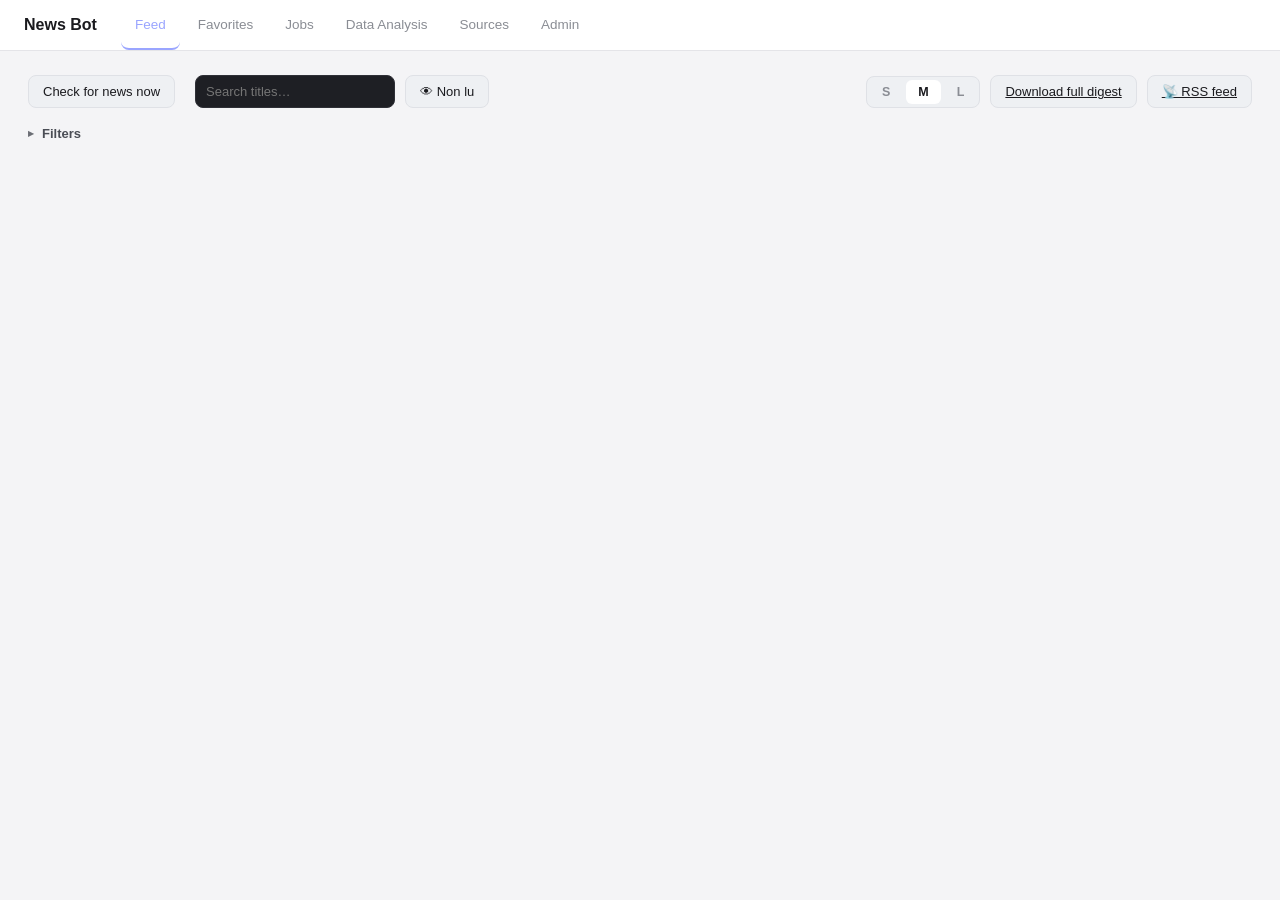
==== commit bc574d95: "Apply webapp-craft: Admin page (Bêta, Correctifs), x.y.z versions + /api/version, phone bottom menu," ====
--- a/static/index.html
+++ b/static/index.html
@@ -14,9 +14,13 @@
     <button class="tab-btn" data-view="jobs">Jobs</button>
     <button class="tab-btn" data-view="analysis">Data Analysis</button>
     <button class="tab-btn" data-view="sources">Sources</button>
-    <button class="tab-btn" data-view="settings">Settings</button>
-    <button class="tab-btn" data-view="debug">Debug</button>
+    <button class="tab-btn" data-view="admin">Admin</button>
+    <span class="topbar__version" id="app-version" title="Version"></span>
   </header>
+  <div id="beta-banner" class="beta-banner" hidden>
+    Mode bêta actif (cet onglet seulement).
+    <button id="beta-off-btn" type="button">Quitter la bêta</button>
+  </div>
 
   <main>
     <!-- FEED -->
@@ -24,7 +28,7 @@
       <div class="toolbar">
         <button id="run-now-btn">Check for news now</button>
         <span id="run-now-status" class="hint"></span>
-        <input type="search" id="feed-search" class="search-input" placeholder="Search titles…">
+        <input type="search" id="feed-search" class="search-input" aria-label="Search titles" placeholder="Search titles…">
         <button id="feed-unread-toggle" title="Show only articles you haven't viewed">👁 Non lu</button>
         <div class="spacer"></div>
         <div class="view-toggle" id="size-toggle">
@@ -66,7 +70,7 @@
       <div class="toolbar">
         <button id="job-run-now-btn">Check for jobs now</button>
         <span id="job-run-now-status" class="hint"></span>
-        <input type="search" id="job-search" class="search-input" placeholder="Search titles…">
+        <input type="search" id="job-search" class="search-input" aria-label="Search titles" placeholder="Search titles…">
         <button id="job-hide-expired-toggle" title="Hide offers whose application deadline has already passed">⏰ Hide expired</button>
         <button id="job-show-hidden-toggle" title="Show offers you've hidden (pay/saved text are kept, unlike Archive)">🙈 Show hidden</button>
         <button id="job-show-archived-toggle" title="Show offers you've archived (pay/saved text are not kept)">📁 Show archived</button>
@@ -93,6 +97,7 @@
         <summary><span class="chevron">&#9656;</span> Filters</summary>
         <div id="job-chips" class="chips"></div>
         <p class="hint" style="margin: 4px 0;">Click a tag below to hide/show it (opposite of the source chips above) — Fellowship, Internship, Physicist, Post-Doc, and Professorship are hidden by default. This is saved per browser, so clicking one persists across visits — <button id="job-tag-reset-btn" class="link-btn">reset to default</button> if a tag you expect to be hidden (or shown) isn't.</p>
+        <p id="job-hidden-tags-note" class="hint" style="margin: 4px 0;"></p>
         <div id="job-tag-chips" class="chips"></div>
       </details>
       <div id="job-list-view">
@@ -128,7 +133,7 @@
       </div>
 
       <div class="card-form" style="margin-bottom: 20px;">
-        <h3>Pay by tag</h3>
+        <h2>Pay by tag</h2>
         <p class="hint">
           Archived offers are excluded, like every other chart on this page --
           this tracks the active pipeline, not a retrospective pay archive (the
@@ -152,7 +157,7 @@
       </div>
 
       <div class="card-form" style="margin-bottom: 20px;">
-        <h3>Pay by city</h3>
+        <h2>Pay by city</h2>
         <p class="hint">
           Mean pay per city (only cities with at least one parseable pay value
           are shown). No curve here -- city is a category with no natural
@@ -162,7 +167,7 @@
       </div>
 
       <div class="card-form" style="margin-bottom: 20px;">
-        <h3>Offers by tag</h3>
+        <h2>Offers by tag</h2>
         <p class="hint">
           Same tag exclusions as Pay by tag above ("Untagged" plus the 5 tags
           hidden by default in Jobs). How many job/thesis offers fall under each tag in total, archived
@@ -174,13 +179,13 @@
       </div>
 
       <div class="card-form" style="margin-bottom: 20px;">
-        <h3>Volume by source</h3>
+        <h2>Volume by source</h2>
         <p class="hint">How many offers each job source has contributed in total. Same "no curve, categories aren't ordered" reasoning as Offers by tag.</p>
         <div id="analysis-source-volume"></div>
       </div>
 
       <div class="card-form" style="margin-bottom: 20px;">
-        <h3>Offers over time</h3>
+        <h2>Offers over time</h2>
         <p class="hint">
           Monthly count of offers *dated* that month (each offer's own
           pub_date -- its listed posting date, or "now" as a fallback for a
@@ -192,7 +197,7 @@
       </div>
 
       <div class="card-form">
-        <h3>New jobs over time</h3>
+        <h2>New jobs over time</h2>
         <p class="hint">
           Monthly count of offers this app *first scraped* that month
           (first_seen_at -- never defaulted or backfilled, always the real
@@ -220,32 +225,40 @@
       </div>
       <div id="group-filter-chips" class="chips"></div>
       <div id="add-source-form" style="display:none; margin-bottom: 20px;"></div>
-      <h3>Websites</h3>
+      <h2>Websites</h2>
       <div id="website-sources"></div>
-      <h3>Newsletters</h3>
+      <h2>Newsletters</h2>
       <div id="newsletter-sources"></div>
-      <h3>Social Media</h3>
+      <h2>Social Media</h2>
       <div id="social-sources"></div>
-      <h3>Job/Thesis Offers</h3>
+      <h2>Job/Thesis Offers</h2>
       <div id="job-sources"></div>
     </section>
 
-    <!-- SETTINGS -->
-    <section id="view-settings" class="view">
-      <div class="card-form" style="margin-bottom: 20px;">
-        <h3>Daily digest schedule</h3>
-        <div class="field">
-          <label>Time (24h)</label>
+    <!-- ADMIN: Settings, Debug, Bêta, Correctifs -->
+    <section id="view-admin" class="view">
+      <div class="admin-tabs" role="tablist" aria-label="Administration">
+        <button class="admin-tab active" role="tab" data-panel="settings" id="admin-tab-settings" aria-controls="admin-settings" aria-selected="true">Settings</button>
+        <button class="admin-tab" role="tab" data-panel="debug" id="admin-tab-debug" aria-controls="admin-debug" aria-selected="false">Debug</button>
+        <button class="admin-tab" role="tab" data-panel="beta" id="admin-tab-beta" aria-controls="admin-beta" aria-selected="false">Bêta</button>
+        <button class="admin-tab" role="tab" data-panel="hotfix" id="admin-tab-hotfix" aria-controls="admin-hotfix" aria-selected="false">Correctifs</button>
+      </div>
+
+    <div id="admin-settings" class="admin-panel active" role="tabpanel" aria-labelledby="admin-tab-settings">
+      <div class="card-form" style="margin-bottom: 20px;">
+        <h2>Daily digest schedule</h2>
+        <div class="field">
+          <label for="setting-hour">Time (24h)</label>
           <input type="number" id="setting-hour" min="0" max="23" style="width:70px">
           :
-          <input type="number" id="setting-minute" min="0" max="59" style="width:70px">
-        </div>
-        <div class="field">
-          <label>Timezone (IANA name)</label>
+          <input type="number" id="setting-minute" aria-label="Minute" min="0" max="59" style="width:70px">
+        </div>
+        <div class="field">
+          <label for="setting-timezone">Timezone (IANA name)</label>
           <input type="text" id="setting-timezone" placeholder="Europe/Paris">
         </div>
         <div class="field">
-          <label>Discord channel ID</label>
+          <label for="setting-channel">Discord channel ID</label>
           <input type="text" id="setting-channel" placeholder="123456789012345678">
         </div>
         <button id="save-settings-btn" class="primary">Save</button>
@@ -254,10 +267,10 @@
       </div>
 
       <div class="card-form" style="margin-bottom: 20px;">
-        <h3>Email digest subscribers</h3>
+        <h2>Email digest subscribers</h2>
         <p class="hint" id="smtp-status"></p>
         <div class="field">
-          <label>Add an email</label>
+          <label for="subscribe-email">Add an email</label>
           <input type="email" id="subscribe-email" placeholder="you@example.com">
           <button id="subscribe-btn">Subscribe</button>
         </div>
@@ -265,15 +278,15 @@
       </div>
 
       <div class="card-form">
-        <h3>Job tags</h3>
+        <h2>Job tags</h2>
         <p class="hint">Job/thesis offers are auto-tagged by matching their title against each tag's keywords (first match wins, checked top to bottom). Only applies to the Jobs tab.</p>
         <div id="job-tags-list"></div>
         <div class="field" style="margin-top: 14px;">
-          <label>New tag name</label>
+          <label for="new-job-tag-name">New tag name</label>
           <input type="text" id="new-job-tag-name" placeholder="e.g. Postdoc" style="width: 200px">
         </div>
         <div class="field">
-          <label>Keywords (comma-separated)</label>
+          <label for="new-job-tag-keywords">Keywords (comma-separated)</label>
           <input type="text" id="new-job-tag-keywords" placeholder="e.g. postdoc, post-doc, postdoctoral" style="width: 100%">
         </div>
         <button id="add-job-tag-btn" class="primary">Add tag</button>
@@ -282,41 +295,75 @@
       </div>
     </section>
 
-    <!-- DEBUG -->
-    <section id="view-debug" class="view">
+    </div>
+
+    <div id="admin-debug" class="admin-panel" role="tabpanel" aria-labelledby="admin-tab-debug">
       <div class="toolbar">
         <button id="debug-refresh-btn">Refresh</button>
         <span id="debug-status" class="hint"></span>
       </div>
 
       <div class="card-form" style="margin-bottom: 20px;">
-        <h3>Process</h3>
+        <h2>Process</h2>
         <div id="debug-process"></div>
       </div>
 
       <div class="card-form" style="margin-bottom: 20px;">
-        <h3>Discord bot</h3>
+        <h2>Discord bot</h2>
         <div id="debug-discord"></div>
       </div>
 
       <div class="card-form" style="margin-bottom: 20px;">
-        <h3>Daily digest scheduler</h3>
+        <h2>Daily digest scheduler</h2>
         <div id="debug-scheduler"></div>
       </div>
 
       <div class="card-form" style="margin-bottom: 20px;">
-        <h3>Articles</h3>
+        <h2>Articles</h2>
         <div id="debug-articles"></div>
       </div>
 
       <div class="card-form">
-        <h3>Latest scraping, per source</h3>
+        <h2>Latest scraping, per source</h2>
         <p class="hint">Sources with the oldest (or no) check are listed first -- if the whole list shows "Not checked yet" or a check from days ago, the scheduler likely never ran, not just this one source.</p>
         <div id="debug-sources"></div>
       </div>
+    </div>
+
+    <div id="admin-beta" class="admin-panel" role="tabpanel" aria-labelledby="admin-tab-beta">
+      <div class="card-form">
+        <h2>Mode bêta</h2>
+        <p>Les nouveautés en cours de développement se construisent derrière ce mode : elles n'apparaissent que dans l'onglet où il est activé, jusqu'à validation.</p>
+        <p>Version actuelle : <b id="beta-version">…</b>. Mode bêta : <b id="beta-state">désactivé</b>.</p>
+        <button id="beta-toggle-btn" class="primary" type="button">Activer la bêta dans cet onglet</button>
+        <h2>Journal des versions</h2>
+        <div id="changelog-list" class="changelog"></div>
+      </div>
+    </div>
+
+    <div id="admin-hotfix" class="admin-panel" role="tabpanel" aria-labelledby="admin-tab-hotfix">
+      <div class="card-form">
+        <h2>Versions de correction</h2>
+        <p>Une version <b>x.y.z</b> ne contient que des corrections de bugs (pas de nouveauté). Version actuelle : <b id="hotfix-version">…</b>. <span id="hotfix-latest"></span></p>
+        <div id="hotfix-list" class="changelog"></div>
+        <h2>Comment un correctif arrive</h2>
+        <ol>
+          <li>Branche <code>hotfix-…</code> depuis <code>main</code> : la correction seule, avec son test.</li>
+          <li>Version <b>x.y.z</b> (z + 1) et ligne dans <code>CHANGELOG.md</code>, dans le même commit.</li>
+          <li>Fusion dans <code>main</code>, étiquette <code>news-bot-x.y.z</code>, puis déploiement (rsync, voir <code>DEPLOYMENT.md</code>).</li>
+        </ol>
+        <h2>Retour arrière</h2>
+        <p>Revenir à l'étiquette précédente (<code>news-bot-x.y</code>), refaire le rsync et reconstruire le conteneur. La base <code>data/news.db</code> n'est jamais touchée par un déploiement ; en cas de doute, la copier avant.</p>
+      </div>
+    </div>
     </section>
   </main>
 
+  <nav class="bottomnav" id="bottomnav" aria-label="Navigation principale"></nav>
+  <div class="bottomnav__backdrop" id="bottomnav-backdrop" hidden></div>
+  <div class="bottomnav__sheet" id="bottomnav-sheet" hidden></div>
+
+  <script type="module" src="/static/admin.js"></script>
   <script src="/static/app.js"></script>
 </body>
 </html>
--- a/static/style.css
+++ b/static/style.css
@@ -109,7 +109,7 @@
 }
 
 /* Article grid */
-.grid { display: grid; grid-template-columns: repeat(auto-fill, minmax(300px, 1fr)); gap: 18px; }
+.grid { display: grid; grid-template-columns: repeat(auto-fill, minmax(min(300px, 100%), 1fr)); gap: 18px; }
 
 .card.hidden { display: none; }
 
@@ -124,16 +124,16 @@
 #feed-days[data-size="small"] .grid { grid-template-columns: repeat(auto-fill, minmax(190px, 1fr)); gap: 12px; }
 #feed-days[data-size="small"] .card-image { aspect-ratio: 16 / 10; }
 #feed-days[data-size="small"] .card-body { padding: 10px 12px 12px; gap: 6px; }
-#feed-days[data-size="small"] .card-body h3 {
+#feed-days[data-size="small"] .card-body h2 {
   font-size: 12.5px; -webkit-line-clamp: 2; display: -webkit-box; -webkit-box-orient: vertical; overflow: hidden;
 }
 #feed-days[data-size="small"] .card-excerpt { display: none; }
 #feed-days[data-size="small"] .card-meta { font-size: 10.5px; gap: 5px; }
 #feed-days[data-size="small"] .tag, #feed-days[data-size="small"] .content-tag { font-size: 10px; padding: 1px 7px; }
 
-#feed-days[data-size="large"] .grid { grid-template-columns: repeat(auto-fill, minmax(420px, 1fr)); gap: 24px; }
+#feed-days[data-size="large"] .grid { grid-template-columns: repeat(auto-fill, minmax(min(420px, 100%), 1fr)); gap: 24px; }
 #feed-days[data-size="large"] .card-body { padding: 20px 22px 22px; gap: 14px; }
-#feed-days[data-size="large"] .card-body h3 { font-size: 19px; }
+#feed-days[data-size="large"] .card-body h2 { font-size: 19px; }
 #feed-days[data-size="large"] .card-excerpt { font-size: 14px; -webkit-line-clamp: 4; }
 #feed-days[data-size="large"] .card-meta { font-size: 13px; }
 
@@ -212,9 +212,9 @@
   background: hsl(var(--hue), 30%, 18%);
 }
 .card-body { padding: 14px 16px 16px; display: flex; flex-direction: column; gap: 10px; flex: 1; }
-.card-body h3 { margin: 0; font-size: 15px; line-height: 1.4; font-weight: 600; color: #f2f2f4; }
-.card-body h3 a { color: inherit; text-decoration: none; }
-.card-body h3 a:hover { text-decoration: underline; }
+.card-body h2 { margin: 0; font-size: 15px; line-height: 1.4; font-weight: 600; color: #f2f2f4; }
+.card-body h2 a { color: inherit; text-decoration: none; }
+.card-body h2 a:hover { text-decoration: underline; }
 .card-excerpt {
   margin: 0; font-size: 13px; line-height: 1.5; color: #b0b3ba;
   display: -webkit-box; -webkit-box-orient: vertical; -webkit-line-clamp: 3; overflow: hidden;
@@ -336,7 +336,7 @@
   display: flex; flex-wrap: wrap; align-items: center; gap: 12px; padding: 12px 14px;
   background: #1e1f24; border: 1px solid #2a2b30; border-radius: 8px; margin-bottom: 8px;
 }
-.source-row .name { font-weight: 600; flex: 1; }
+.source-row .name { font-weight: 600; flex: 1 1 8rem; min-width: 0; overflow-wrap: anywhere; }
 .source-row .meta { color: #6b6e75; font-size: 12px; }
 .source-row.disabled { opacity: 0.5; }
 .latest-article {
@@ -365,7 +365,7 @@
 .card-form {
   background: #1e1f24; border: 1px solid #2a2b30; border-radius: 10px; padding: 18px; max-width: 520px;
 }
-.card-form h3 { margin-top: 0; }
+.card-form h2, .card-form h3 { margin-top: 0; }
 /* Data Analysis reuses .card-form's background/border/padding for each
    chart section, but its charts need to fill the page the way a small
    Settings-style form never does -- the shared 520px cap left every
@@ -478,9 +478,9 @@
    or clicking the day number opens the modal below with the full list. */
 .cal-nav { display: flex; align-items: center; gap: 10px; margin-bottom: 14px; }
 .cal-nav__label { font-size: 15px; font-weight: 600; min-width: 160px; text-align: center; }
-.cal-grid { display: grid; grid-template-columns: repeat(7, 1fr); gap: 1px; background: #2a2b30; border: 1px solid #2a2b30; border-radius: 8px; overflow: hidden; }
+.cal-grid { display: grid; grid-template-columns: repeat(7, minmax(0, 1fr)); gap: 1px; background: #2a2b30; border: 1px solid #2a2b30; border-radius: 8px; overflow: hidden; }
 .cal__weekday { background: #1c1d21; color: #6b6e75; font-size: 11px; font-weight: 600; text-transform: uppercase; padding: 6px 8px; text-align: center; }
-.cal__cell { background: #1e1f24; min-height: 90px; padding: 6px; display: flex; flex-direction: column; gap: 4px; cursor: pointer; }
+.cal__cell { background: #1e1f24; min-height: 90px; min-width: 0; overflow: hidden; padding: 6px; display: flex; flex-direction: column; gap: 4px; cursor: pointer; }
 .cal__cell:hover { background: #232429; }
 .cal__cell--out { opacity: 0.4; }
 .cal__cell--today .cal__daynum { color: #9aa5ff; font-weight: 700; }
@@ -511,7 +511,7 @@
   input, select { background: #ffffff; border-color: #dfe1e6; color: #1a1a1e; }
   .card, .source-row, .card-form { background: #ffffff; border-color: #e4e4e8; }
   .card-image { background: #eceef1; }
-  .card-body h3 { color: #1a1a1e; }
+  .card-body h2 { color: #1a1a1e; }
   .card-excerpt { color: #5a5d64; }
   .cal-grid { background: #e4e4e8; border-color: #e4e4e8; }
   .cal__weekday { background: #ffffff; color: #6b6e75; }
@@ -533,3 +533,68 @@
   .chart-stats { color: #5a5d64; }
   .chart-stats strong { color: #1a1a1e; }
 }
+
+/* Card meta badges and their "+ add" buttons share one height so a row of
+   them lines up (Favorites showed mixed sizes). */
+.card-meta .tag, .card-meta .content-tag, .card-meta .job-tag, .card-meta .deadline-badge,
+.card-meta .remuneration-badge, .card-meta .city-badge, .card-meta .topic-tag,
+.card-meta .deadline-edit-btn, .card-meta .remuneration-edit-btn, .card-meta .city-edit-btn,
+.card-meta .archive-btn, .card-meta .job-tag-add, .card-meta .topic-add, .card-meta .new-badge, .card-meta .link-edit-btn, .card-meta .hide-btn, .card-meta .save-text-btn, .card-meta .view-text-btn,
+.card-meta > span:not([class]) {
+  box-sizing: border-box; height: 22px; display: inline-flex; align-items: center;
+  font-size: 11px; line-height: 1; padding-top: 0; padding-bottom: 0;
+}
+.card-meta .job-tag-add, .card-meta .topic-add { padding-left: 8px; padding-right: 8px; }
+
+/* ---- webapp-craft: version label, beta banner, Admin tabs, phone bottom menu, layout guards ---- */
+.topbar__version { margin-left: auto; color: #8a8d94; font-size: 12px; }
+.beta-banner { background: #3b2f6b; color: #fff; padding: 8px 24px; font-size: 13px; display: flex; gap: 12px; align-items: center; flex-wrap: wrap; }
+.beta-banner[hidden] { display: none; }
+
+.admin-tabs { display: flex; flex-wrap: wrap; gap: 6px; margin-bottom: 18px; }
+.admin-tab { min-height: 36px; }
+.admin-tab.active { background: #9aa5ff; border-color: #9aa5ff; color: #16171a; }
+.admin-panel { display: none; }
+.admin-panel.active { display: block; }
+.changelog__release h3 { margin: 14px 0 4px; }
+.changelog__release ul { margin: 0; padding-left: 20px; }
+.muted { color: #8a8d94; font-weight: 400; }
+
+/* layout guards: nothing may overflow its group */
+.toolbar > *, .card, .card-body, .folder-layout > *, .source-row > * { min-width: 0; }
+.card, .card-body { overflow-wrap: anywhere; }
+.search-input { min-width: 0; max-width: 100%; }
+.folder-content { min-width: 0; }
+.empty-state { overflow-wrap: anywhere; }
+
+.bottomnav, .bottomnav__sheet, .bottomnav__backdrop { display: none; }
+@media (max-width: 640px) {
+  header.topbar { padding: 0 16px; }
+  header.topbar .tab-btn, header.topbar .topbar__version { display: none; }
+  header.topbar h1 { margin: 0; }
+  main { padding: 16px 16px 24px; }
+  .toolbar .search-input { flex: 1 1 100%; }
+  body { padding-bottom: calc(64px + env(safe-area-inset-bottom)); }
+  .bottomnav { position: fixed; left: 0; right: 0; bottom: 0; z-index: 30; display: flex; background: #1c1d21; border-top: 1px solid #2a2b30; padding-bottom: env(safe-area-inset-bottom); }
+  .bottomnav__item { flex: 1 1 0; min-width: 0; min-height: 56px; display: flex; flex-direction: column; align-items: center; justify-content: center; gap: 2px; padding: 6px 2px; border: 0; border-radius: 0; background: none; color: #8a8d94; font-size: 11px; }
+  .bottomnav__icon { font-size: 18px; line-height: 1; }
+  .bottomnav__label { max-width: 100%; overflow: hidden; text-overflow: ellipsis; white-space: nowrap; }
+  .bottomnav__item.active { color: #9aa5ff; font-weight: 700; }
+  .bottomnav__backdrop:not([hidden]) { display: block; position: fixed; inset: 0; z-index: 28; background: rgba(0, 0, 0, 0.4); }
+  .bottomnav__sheet:not([hidden]) { display: flex; flex-direction: column; position: fixed; left: 0; right: 0; bottom: calc(56px + env(safe-area-inset-bottom)); z-index: 29; max-height: 70vh; overflow-y: auto; background: #1c1d21; border-top: 1px solid #2a2b30; border-radius: 16px 16px 0 0; padding: 8px 12px; }
+  .bottomnav__more { width: 100%; text-align: left; padding: 14px 8px; min-height: 48px; border: 0; border-bottom: 1px solid #2a2b30; border-radius: 0; background: none; }
+  .bottomnav__footer { padding: 12px 8px 4px; color: #8a8d94; font-size: 13px; }
+  .folder-layout { flex-direction: column; align-items: stretch; }
+  .folder-list { width: 100%; }
+}
+@media (prefers-color-scheme: light) {
+  .bottomnav, .bottomnav__sheet:not([hidden]) { background: #fff; border-color: #ddd; }
+  .bottomnav__item { color: #6b6b73; }
+  .bottomnav__more { border-bottom-color: #ddd; }
+  .admin-tab.active { color: #fff; }
+}
+
+main h2 { font-size: 1.17em; }
+.card-body h2 { font-size: 15px; }
+#feed-days[data-size="large"] .card-body h2 { font-size: 19px; }
+.card-form button + h2 { margin-top: 22px; }
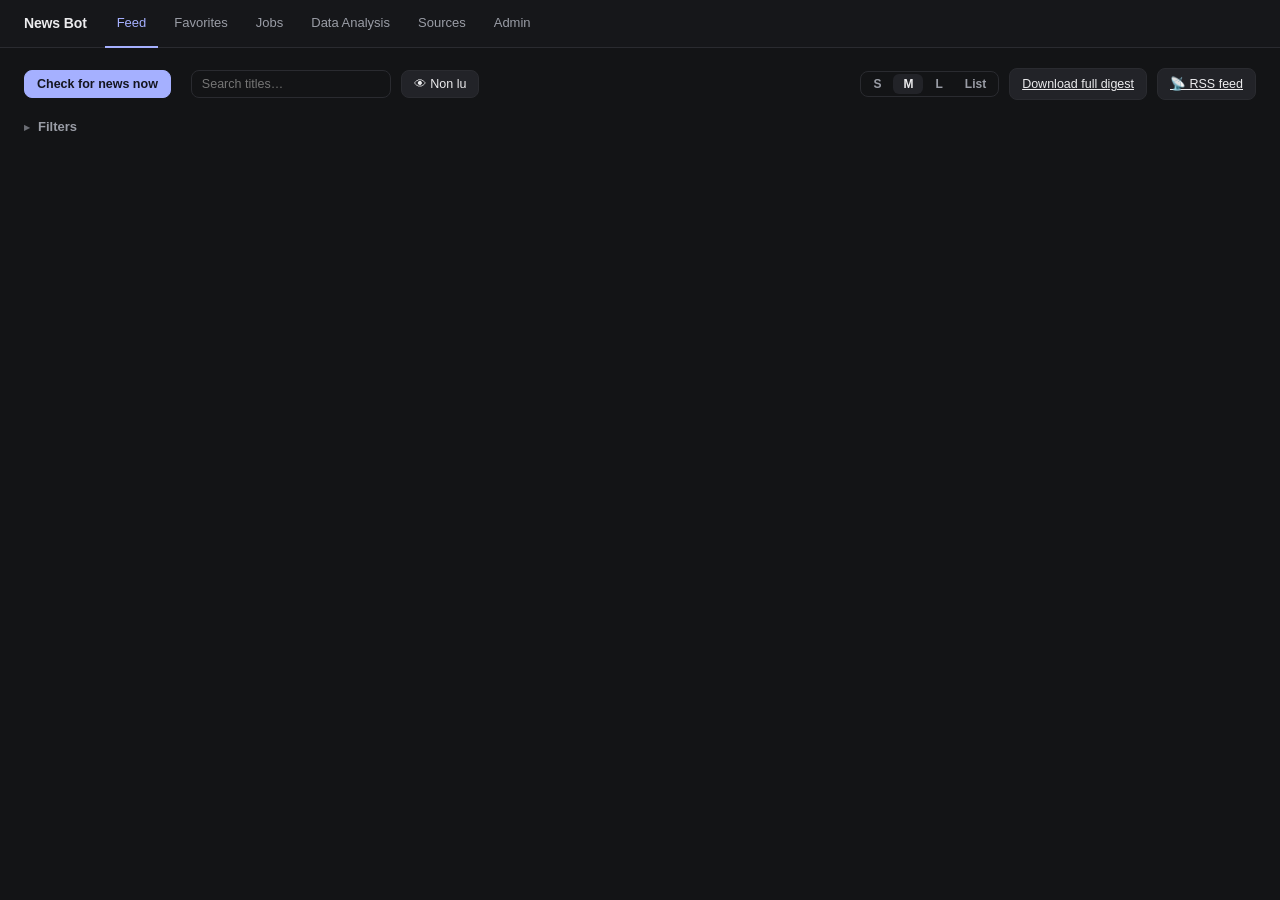
==== commit e3d4a29d: "Merge release-2.0 Co-Authored-By: Claude Sonnet 5.5 <noreply@anthropic.com>" ====
--- a/static/index.html
+++ b/static/index.html
@@ -5,6 +5,7 @@
 <title>News Bot</title>
 <meta name="viewport" content="width=device-width, initial-scale=1">
 <link rel="stylesheet" href="/static/style.css">
+<link rel="stylesheet" href="/static/theme.css">
 </head>
 <body>
   <header class="topbar">
@@ -35,6 +36,7 @@
           <button class="view-toggle-btn" data-size="small" title="Small cards">S</button>
           <button class="view-toggle-btn active" data-size="medium" title="Medium cards">M</button>
           <button class="view-toggle-btn" data-size="large" title="Large cards">L</button>
+          <button class="view-toggle-btn " data-size="list" title="List: each article on the full width, with its abstract">List</button>
         </div>
         <a class="btn" href="/api/digest.html" target="_blank">Download full digest</a>
         <a class="btn" href="/api/feed.xml" target="_blank" title="Subscribe in any RSS reader">📡 RSS feed</a>
@@ -120,6 +122,11 @@
     <!-- DATA ANALYSIS (Jobs-side analytics: pay stats, volume by source, offers over time) -->
     <section id="view-analysis" class="view">
       <div class="toolbar">
+        <div class="view-toggle " id="analysis-focus" role="group" aria-label="Offer type">
+          <button class="view-toggle-btn" data-focus="phd" title="Only PhD offers">PhD</button>
+          <button class="view-toggle-btn" data-focus="outreach" title="Only Outreach offers">Outreach</button>
+          <button class="view-toggle-btn active" data-focus="both" title="PhD and Outreach offers">Both</button>
+        </div>
         <button id="analysis-refresh-btn">Refresh</button>
         <label class="hint" for="analysis-bin-size" style="margin-left: 10px;">Pay bin (€)</label>
         <input type="number" id="analysis-bin-size" min="1" step="100" style="width: 90px">
@@ -131,6 +138,8 @@
         </select>
         <span id="analysis-status" class="hint"></span>
       </div>
+
+      <div id="analysis-kpis" class="kpis"></div>
 
       <div class="card-form" style="margin-bottom: 20px;">
         <h2>Pay by tag</h2>
--- a/static/theme.css
+++ b/static/theme.css
@@ -0,0 +1,161 @@
+/* "Graphite" theme (Claude Design, direction 1a + 1d phone), the look since 2.0. `html:root` keeps the specificity the
+   rules had as beta, so they win over style.css (incl. its light-scheme block). Always dark, whatever the OS scheme. */
+html:root {
+  --b-bg: #131416; --b-sf: #1a1b1e; --b-sf2: #222328; --b-bar: #16171a; --b-bd: #2a2b30;
+  --b-tx: #ececee; --b-tx2: #c9cbd1; --b-mu: #9a9da6; --b-ac: #a5b0ff; --b-act: #14151f; --b-r: 10px;
+  color-scheme: dark;
+}
+html:root body { background: var(--b-bg); color: var(--b-tx); font-size: 13px; line-height: 1.45; }
+html:root main { padding: 20px 24px 28px; }
+
+/* top bar: flat tabs with an accent underline */
+html:root header.topbar { background: var(--b-bar); border-bottom-color: var(--b-bd); height: 48px; padding: 0 24px; gap: 4px; }
+html:root header.topbar h1 { font-size: 14px; letter-spacing: -0.01em; padding: 0; margin-right: 14px; }
+html:root .tab-btn { height: 48px; padding: 0 12px; font-size: 13px; color: var(--b-mu); border-radius: 0; background: none; border: 0; border-bottom: 2px solid transparent; }
+html:root .tab-btn:hover { color: var(--b-tx); }
+html:root .tab-btn.active { color: var(--b-ac); border-bottom-color: var(--b-ac); }
+html:root .topbar__version { color: var(--b-mu); }
+
+/* controls */
+html:root button, html:root .btn { background: var(--b-sf2); border: 1px solid var(--b-bd); color: var(--b-tx); font-size: 12.5px; padding: 6px 12px; border-radius: 8px; }
+html:root button:hover, html:root .btn:hover { border-color: var(--b-mu); }
+html:root button.primary, html:root #run-now-btn, html:root #job-run-now-btn,
+html:root #add-source-btn { background: var(--b-ac); border-color: var(--b-ac); color: var(--b-act); font-weight: 600; }
+html:root button.danger { color: #e07a7a; }
+html:root input, html:root select, html:root textarea { background: var(--b-bg); border: 1px solid var(--b-bd); color: var(--b-tx); font-size: 12.5px; padding: 6px 10px; border-radius: 8px; }
+html:root input:focus, html:root select:focus { border-color: var(--b-ac); }
+html:root #feed-unread-toggle.active, html:root #job-hide-expired-toggle.active,
+html:root #job-show-hidden-toggle.active { background: var(--b-ac); border-color: var(--b-ac); color: var(--b-act); }
+html:root .view-toggle { background: var(--b-bg); border-color: var(--b-bd); border-radius: 8px; padding: 2px; gap: 2px; }
+html:root .view-toggle-btn { border: 0; background: none; color: var(--b-mu); font-size: 12px; padding: 3px 10px; border-radius: 6px; }
+html:root .view-toggle-btn.active { background: var(--b-sf2); color: var(--b-tx); }
+html:root label { color: var(--b-mu); }
+
+/* chips: neutral, one dot for the source colour */
+html:root .chip, html:root .chip[data-hue]:not(.chip-all) { background: transparent; color: var(--b-mu); border: 1px solid var(--b-bd); font-size: 12px; padding: 4px 11px; }
+html:root .chip[data-hue]:not(.chip-all)::before { content: ""; display: inline-block; width: 7px; height: 7px; border-radius: 50%; background: hsl(var(--hue), 65%, 70%); margin-right: 6px; }
+html:root .chip.active, html:root .chip[data-hue]:not(.chip-all).active, html:root .chip-all.active { background: var(--b-sf2); color: var(--b-tx); border-color: var(--b-mu); }
+html:root .chip-group-label { color: var(--b-mu); }
+html:root .filter-menu summary { color: var(--b-mu); }
+
+/* day groups: a title with a hairline, no left rule */
+html:root .day-group { border-left: 0; padding-left: 0; margin-bottom: 20px; }
+html:root .day-group summary { padding: 0 0 8px; gap: 8px; }
+html:root .day-group summary::after { content: ""; flex: 1; height: 1px; background: var(--b-bd); }
+html:root .day-group-label { color: var(--b-tx); font-size: 12.5px; }
+html:root .day-group-count { color: var(--b-mu); }
+html:root .day-group summary:hover .day-group-label { color: var(--b-ac); }
+
+/* cards: compact tile, source dot + plain meta text instead of badges */
+html:root .grid { grid-template-columns: repeat(auto-fill, minmax(min(230px, 100%), 1fr)); gap: 12px; }
+html:root .card { background: var(--b-sf); border: 1px solid var(--b-bd); border-radius: var(--b-r); }
+html:root .card-image { aspect-ratio: auto; height: 84px; background: repeating-linear-gradient(135deg, var(--b-sf2) 0 8px, var(--b-sf) 8px 16px); }
+html:root .card-image--placeholder { font-size: 28px; color: hsl(var(--hue), 65%, 70%); background: repeating-linear-gradient(135deg, var(--b-sf2) 0 8px, var(--b-sf) 8px 16px); }
+html:root .card-body { padding: 10px 12px 12px; gap: 4px; }
+html:root .card-body h2 { font-size: 13.5px; line-height: 1.35; color: var(--b-tx); }
+html:root .card-excerpt { font-size: 12.5px; line-height: 1.45; color: var(--b-mu); -webkit-line-clamp: 2; }
+html:root .card-meta { color: var(--b-mu); gap: 6px; }
+html:root .card-meta .tag, html:root .content-tag, html:root .job-tag, html:root .city-badge,
+html:root .remuneration-badge, html:root .deadline-badge, html:root .topic-tag {
+  background: transparent; padding: 0; border-radius: 0; font-weight: 400; color: var(--b-mu);
+}
+html:root .card-meta .tag { color: var(--b-tx2); }
+html:root .card-meta .tag::before { content: ""; display: inline-block; width: 7px; height: 7px; border-radius: 50%; background: hsl(var(--hue), 65%, 70%); margin-right: 6px; }
+html:root .deadline-badge { color: #e6c15a; }
+html:root .deadline-badge[data-passed="true"] { color: #e07a7a; }
+html:root .new-badge { background: var(--b-ac); color: var(--b-act); }
+html:root .fav-btn { color: #e6c15a; background: rgba(19, 20, 22, 0.8); border-radius: 6px; width: 28px; height: 28px; top: 6px; right: 6px; }
+html:root .card:has(.job-select:checked) { border-color: var(--b-ac); background: var(--b-sf2); }
+
+/* lists and panels */
+html:root .source-row { background: var(--b-sf); border: 0; border-bottom: 1px solid var(--b-bd); border-radius: 0; margin: 0; padding: 10px 14px; }
+html:root #view-sources .source-row:first-of-type { border-top-left-radius: var(--b-r); border-top-right-radius: var(--b-r); }
+html:root .card-form { background: var(--b-sf); border: 1px solid var(--b-bd); border-radius: var(--b-r); padding: 14px 16px; }
+html:root .empty-state, html:root .hint { color: var(--b-mu); }
+html:root .stats-table th { color: var(--b-mu); }
+html:root .stats-table th, html:root .stats-table td { border-color: var(--b-bd); }
+html:root .modal__box, html:root .card-context-menu { background: var(--b-sf2); border-color: var(--b-bd); color: var(--b-tx); }
+html:root .card-context-menu button { color: var(--b-tx); }
+html:root .dup-pair, html:root .saved-text-body { background: var(--b-sf2); border-color: var(--b-bd); color: var(--b-tx); }
+html:root .chart-grid { stroke: var(--b-bd); }
+html:root .chart-axis { stroke: #3f4048; }
+html:root .chart-ytick, html:root .chart-xtick { fill: var(--b-mu); }
+html:root .chart-curve { stroke: #fff; }
+html:root .chart-stats { color: var(--b-tx2); }
+html:root .chart-stats strong { color: var(--b-tx); }
+html:root .cal-grid { background: var(--b-bd); border-color: var(--b-bd); border-radius: var(--b-r); }
+html:root .cal__weekday { background: var(--b-bar); color: var(--b-mu); }
+html:root .cal__cell { background: var(--b-sf); }
+html:root .cal__cell:hover { background: var(--b-sf2); }
+html:root .cal__daynum { color: var(--b-mu); }
+
+/* Admin: underlined tabs */
+html:root .admin-tabs { gap: 2px; border-bottom: 1px solid var(--b-bd); margin-bottom: 16px; }
+html:root .admin-tab { background: none; border: 0; border-bottom: 2px solid transparent; border-radius: 0; margin-bottom: -1px; padding: 8px 14px; font-size: 13px; color: var(--b-mu); }
+html:root .admin-tab.active { background: none; color: var(--b-tx); font-weight: 600; border-bottom-color: var(--b-ac); }
+html:root .admin-panel.active { display: grid; grid-template-columns: repeat(auto-fit, minmax(min(380px, 100%), 1fr)); gap: 12px; align-items: start; }
+html:root .admin-panel .card-form { max-width: none; margin-bottom: 0 !important; }
+
+html:root .beta-banner { background: var(--b-ac); color: var(--b-act); }
+html:root .beta-banner button { background: var(--b-act); color: var(--b-ac); border-color: var(--b-act); }
+
+/* phone bottom menu: a bar above the label instead of an icon */
+@media (max-width: 640px) {
+  html:root main { padding: 14px 14px 24px; }
+  html:root header.topbar { padding: 0 14px; }
+  html:root .bottomnav { background: var(--b-bar); border-top-color: var(--b-bd); height: 56px; }
+  html:root .bottomnav__item { background: none; border: 0; gap: 6px; color: var(--b-mu); }
+  html:root .bottomnav__icon { display: none; }
+  html:root .bottomnav__item::before { content: ""; width: 18px; height: 3px; border-radius: 2px; background: transparent; }
+  html:root .bottomnav__item.active { color: var(--b-ac); }
+  html:root .bottomnav__item.active::before { background: var(--b-ac); }
+  html:root .bottomnav__sheet:not([hidden]) { background: var(--b-sf2); border: 1px solid var(--b-bd); border-radius: 12px; left: 8px; right: 8px; bottom: 62px; }
+  html:root .bottomnav__more { background: none; border-bottom-color: var(--b-bd); color: var(--b-tx); }
+  html:root .grid { grid-template-columns: 1fr; }
+}
+
+html:root #admin-settings .card-form:last-child { grid-column: 1 / -1; }
+
+/* Feed display mode "List" (also the only layout of Favorites): each article takes the full width, abstract shown in full. */
+html:root .beta-only { display: inline-block; }
+html:root #feed-days[data-size="list"] .grid, html:root #favorites-grid { grid-template-columns: 1fr; gap: 8px; }
+html:root #feed-days[data-size="list"] .card, html:root #favorites-grid .card { flex-direction: row; }
+html:root #feed-days[data-size="list"] .card, html:root #favorites-grid .card { align-items: flex-start; }
+html:root #feed-days[data-size="list"] .card-image, html:root #favorites-grid .card-image { flex: none; width: 128px; height: 84px; min-height: 0; aspect-ratio: auto; margin: 12px 0 12px 12px; border-radius: 6px; font-size: 24px; }
+html:root #feed-days[data-size="list"] .card-body, html:root #favorites-grid .card-body { padding: 12px 16px; gap: 6px; min-width: 0; }
+html:root #feed-days[data-size="list"] .card-body h2, html:root #favorites-grid .card-body h2 { font-size: 14.5px; }
+html:root #feed-days[data-size="list"] .card-excerpt, html:root #favorites-grid .card-excerpt { display: block; -webkit-line-clamp: unset; overflow: visible; font-size: 13px; color: var(--b-tx2); }
+@media (max-width: 640px) {
+  html:root #feed-days[data-size="list"] .card-image, html:root #favorites-grid .card-image { width: 84px; height: 64px; margin: 10px 0 10px 10px; }
+}
+
+/* Data Analysis rework: focus selector (PhD / Outreach / Both), KPI strip, charts in a two-column grid */
+html:root .view-toggle.beta-only { display: flex; }
+html:root .kpis { display: grid; grid-template-columns: repeat(auto-fit, minmax(min(150px, 100%), 1fr)); gap: 12px; margin-bottom: 16px; }
+html:root .kpi { background: var(--b-sf); border: 1px solid var(--b-bd); border-radius: var(--b-r); padding: 12px 16px; }
+html:root .kpi__v { font-size: 22px; font-weight: 600; color: var(--b-tx); line-height: 1.2; }
+html:root .kpi__k { font-size: 12px; color: var(--b-mu); margin-top: 2px; }
+html:root #view-analysis .toolbar { gap: 8px; }
+@media (min-width: 1000px) {
+  html:root #view-analysis { display: none; }
+  html:root #view-analysis.active { display: grid; grid-template-columns: repeat(2, minmax(0, 1fr)); gap: 12px; align-items: start; }
+  html:root #view-analysis > .toolbar, html:root #view-analysis > .kpis,
+  html:root #view-analysis > .card-form:has(#analysis-pay-charts) { grid-column: 1 / -1; }
+  html:root #view-analysis > .card-form { margin-bottom: 0 !important; }
+}
+/* long explanations on the analysis page: two lines, click to read the rest */
+html:root #view-analysis .card-form > .hint { display: -webkit-box; -webkit-box-orient: vertical; -webkit-line-clamp: 2; overflow: hidden; cursor: pointer; margin: 0 0 10px; }
+html:root #view-analysis .card-form > .hint.expanded { -webkit-line-clamp: unset; }
+html:root #view-analysis .empty-state { padding: 28px 12px; }
+
+/* Favorites: folder picker and remove button to the right of each card */
+.fav-actions { display: contents; }
+html:root #favorites-grid > div { display: flex; align-items: flex-start; gap: 10px; }
+html:root #favorites-grid > div > .card { flex: 1 1 auto; min-width: 0; }
+html:root .fav-actions { display: flex; flex-direction: column; gap: 8px; flex: none; width: 168px; }
+html:root .fav-actions select, html:root .fav-actions button { width: 100%; }
+@media (max-width: 640px) {
+  html:root #favorites-grid > div { flex-direction: column; align-items: stretch; }
+  html:root .fav-actions { flex-direction: row; width: auto; }
+  html:root .fav-actions > * { flex: 1 1 0; min-width: 0; }
+}
